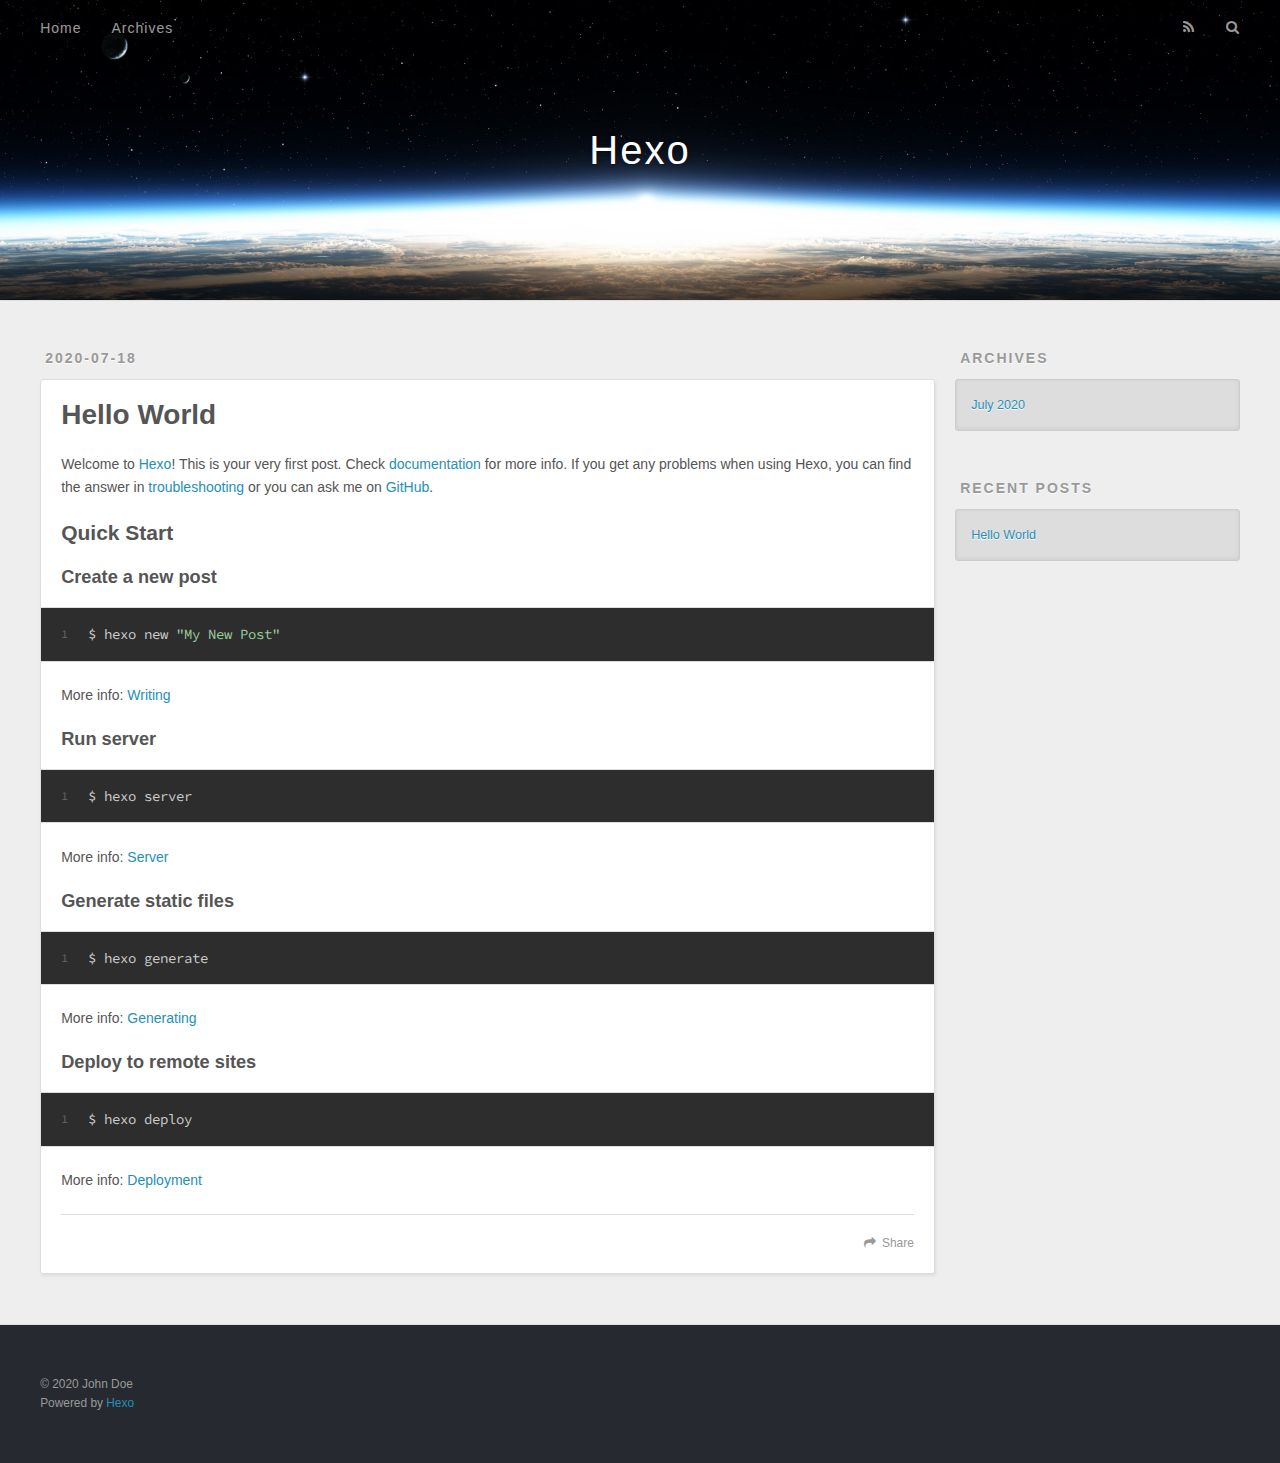
==== index.html @ 1b4e6d9f "Site updated: 2020-07-18 17:18:29" ====
<!DOCTYPE html>
<html>
<head>
  <meta charset="utf-8">
  

  
  <title>Hexo</title>
  <meta name="viewport" content="width=device-width, initial-scale=1, maximum-scale=1">
  <meta property="og:type" content="website">
<meta property="og:title" content="Hexo">
<meta property="og:url" content="http://yoursite.com/index.html">
<meta property="og:site_name" content="Hexo">
<meta property="og:locale" content="en_US">
<meta property="article:author" content="John Doe">
<meta name="twitter:card" content="summary">
  
    <link rel="alternate" href="/atom.xml" title="Hexo" type="application/atom+xml">
  
  
    <link rel="icon" href="/favicon.png">
  
  
    <link href="//fonts.googleapis.com/css?family=Source+Code+Pro" rel="stylesheet" type="text/css">
  
  
<link rel="stylesheet" href="/css/style.css">

<meta name="generator" content="Hexo 4.2.1"></head>

<body>
  <div id="container">
    <div id="wrap">
      <header id="header">
  <div id="banner"></div>
  <div id="header-outer" class="outer">
    <div id="header-title" class="inner">
      <h1 id="logo-wrap">
        <a href="/" id="logo">Hexo</a>
      </h1>
      
    </div>
    <div id="header-inner" class="inner">
      <nav id="main-nav">
        <a id="main-nav-toggle" class="nav-icon"></a>
        
          <a class="main-nav-link" href="/">Home</a>
        
          <a class="main-nav-link" href="/archives">Archives</a>
        
      </nav>
      <nav id="sub-nav">
        
          <a id="nav-rss-link" class="nav-icon" href="/atom.xml" title="RSS Feed"></a>
        
        <a id="nav-search-btn" class="nav-icon" title="Search"></a>
      </nav>
      <div id="search-form-wrap">
        <form action="//google.com/search" method="get" accept-charset="UTF-8" class="search-form"><input type="search" name="q" class="search-form-input" placeholder="Search"><button type="submit" class="search-form-submit">&#xF002;</button><input type="hidden" name="sitesearch" value="http://yoursite.com"></form>
      </div>
    </div>
  </div>
</header>
      <div class="outer">
        <section id="main">
  
    <article id="post-hello-world" class="article article-type-post" itemscope itemprop="blogPost">
  <div class="article-meta">
    <a href="/2020/07/18/hello-world/" class="article-date">
  <time datetime="2020-07-18T09:06:33.369Z" itemprop="datePublished">2020-07-18</time>
</a>
    
  </div>
  <div class="article-inner">
    
    
      <header class="article-header">
        
  
    <h1 itemprop="name">
      <a class="article-title" href="/2020/07/18/hello-world/">Hello World</a>
    </h1>
  

      </header>
    
    <div class="article-entry" itemprop="articleBody">
      
        <p>Welcome to <a href="https://hexo.io/" target="_blank" rel="noopener">Hexo</a>! This is your very first post. Check <a href="https://hexo.io/docs/" target="_blank" rel="noopener">documentation</a> for more info. If you get any problems when using Hexo, you can find the answer in <a href="https://hexo.io/docs/troubleshooting.html" target="_blank" rel="noopener">troubleshooting</a> or you can ask me on <a href="https://github.com/hexojs/hexo/issues" target="_blank" rel="noopener">GitHub</a>.</p>
<h2 id="Quick-Start"><a href="#Quick-Start" class="headerlink" title="Quick Start"></a>Quick Start</h2><h3 id="Create-a-new-post"><a href="#Create-a-new-post" class="headerlink" title="Create a new post"></a>Create a new post</h3><figure class="highlight bash"><table><tr><td class="gutter"><pre><span class="line">1</span><br></pre></td><td class="code"><pre><span class="line">$ hexo new <span class="string">"My New Post"</span></span><br></pre></td></tr></table></figure>

<p>More info: <a href="https://hexo.io/docs/writing.html" target="_blank" rel="noopener">Writing</a></p>
<h3 id="Run-server"><a href="#Run-server" class="headerlink" title="Run server"></a>Run server</h3><figure class="highlight bash"><table><tr><td class="gutter"><pre><span class="line">1</span><br></pre></td><td class="code"><pre><span class="line">$ hexo server</span><br></pre></td></tr></table></figure>

<p>More info: <a href="https://hexo.io/docs/server.html" target="_blank" rel="noopener">Server</a></p>
<h3 id="Generate-static-files"><a href="#Generate-static-files" class="headerlink" title="Generate static files"></a>Generate static files</h3><figure class="highlight bash"><table><tr><td class="gutter"><pre><span class="line">1</span><br></pre></td><td class="code"><pre><span class="line">$ hexo generate</span><br></pre></td></tr></table></figure>

<p>More info: <a href="https://hexo.io/docs/generating.html" target="_blank" rel="noopener">Generating</a></p>
<h3 id="Deploy-to-remote-sites"><a href="#Deploy-to-remote-sites" class="headerlink" title="Deploy to remote sites"></a>Deploy to remote sites</h3><figure class="highlight bash"><table><tr><td class="gutter"><pre><span class="line">1</span><br></pre></td><td class="code"><pre><span class="line">$ hexo deploy</span><br></pre></td></tr></table></figure>

<p>More info: <a href="https://hexo.io/docs/one-command-deployment.html" target="_blank" rel="noopener">Deployment</a></p>

      
    </div>
    <footer class="article-footer">
      <a data-url="http://yoursite.com/2020/07/18/hello-world/" data-id="ckcrfv5bq0000vswvbxsvftxz" class="article-share-link">Share</a>
      
      
    </footer>
  </div>
  
</article>


  


</section>
        
          <aside id="sidebar">
  
    

  
    

  
    
  
    
  <div class="widget-wrap">
    <h3 class="widget-title">Archives</h3>
    <div class="widget">
      <ul class="archive-list"><li class="archive-list-item"><a class="archive-list-link" href="/archives/2020/07/">July 2020</a></li></ul>
    </div>
  </div>


  
    
  <div class="widget-wrap">
    <h3 class="widget-title">Recent Posts</h3>
    <div class="widget">
      <ul>
        
          <li>
            <a href="/2020/07/18/hello-world/">Hello World</a>
          </li>
        
      </ul>
    </div>
  </div>

  
</aside>
        
      </div>
      <footer id="footer">
  
  <div class="outer">
    <div id="footer-info" class="inner">
      &copy; 2020 John Doe<br>
      Powered by <a href="http://hexo.io/" target="_blank">Hexo</a>
    </div>
  </div>
</footer>
    </div>
    <nav id="mobile-nav">
  
    <a href="/" class="mobile-nav-link">Home</a>
  
    <a href="/archives" class="mobile-nav-link">Archives</a>
  
</nav>
    

<script src="//ajax.googleapis.com/ajax/libs/jquery/2.0.3/jquery.min.js"></script>


  
<link rel="stylesheet" href="/fancybox/jquery.fancybox.css">

  
<script src="/fancybox/jquery.fancybox.pack.js"></script>




<script src="/js/script.js"></script>




  </div>
</body>
</html>
---- css/style.css ----
body {
  width: 100%;
}
body:before,
body:after {
  content: "";
  display: table;
}
body:after {
  clear: both;
}
html,
body,
div,
span,
applet,
object,
iframe,
h1,
h2,
h3,
h4,
h5,
h6,
p,
blockquote,
pre,
a,
abbr,
acronym,
address,
big,
cite,
code,
del,
dfn,
em,
img,
ins,
kbd,
q,
s,
samp,
small,
strike,
strong,
sub,
sup,
tt,
var,
dl,
dt,
dd,
ol,
ul,
li,
fieldset,
form,
label,
legend,
table,
caption,
tbody,
tfoot,
thead,
tr,
th,
td {
  margin: 0;
  padding: 0;
  border: 0;
  outline: 0;
  font-weight: inherit;
  font-style: inherit;
  font-family: inherit;
  font-size: 100%;
  vertical-align: baseline;
}
body {
  line-height: 1;
  color: #000;
  background: #fff;
}
ol,
ul {
  list-style: none;
}
table {
  border-collapse: separate;
  border-spacing: 0;
  vertical-align: middle;
}
caption,
th,
td {
  text-align: left;
  font-weight: normal;
  vertical-align: middle;
}
a img {
  border: none;
}
input,
button {
  margin: 0;
  padding: 0;
}
input::-moz-focus-inner,
button::-moz-focus-inner {
  border: 0;
  padding: 0;
}
@font-face {
  font-family: FontAwesome;
  font-style: normal;
  font-weight: normal;
  src: url("fonts/fontawesome-webfont.eot?v=#4.0.3");
  src: url("fonts/fontawesome-webfont.eot?#iefix&v=#4.0.3") format("embedded-opentype"), url("fonts/fontawesome-webfont.woff?v=#4.0.3") format("woff"), url("fonts/fontawesome-webfont.ttf?v=#4.0.3") format("truetype"), url("fonts/fontawesome-webfont.svg#fontawesomeregular?v=#4.0.3") format("svg");
}
html,
body,
#container {
  height: 100%;
}
body {
  background: #eee;
  font: 14px -apple-system, BlinkMacSystemFont, "Segoe UI", "Roboto", "Oxygen", "Ubuntu", "Cantarell", "Fira Sans", "Droid Sans", "Helvetica Neue", sans-serif;
  -webkit-text-size-adjust: 100%;
}
.outer {
  max-width: 1220px;
  margin: 0 auto;
  padding: 0 20px;
}
.outer:before,
.outer:after {
  content: "";
  display: table;
}
.outer:after {
  clear: both;
}
.inner {
  display: inline;
  float: left;
  width: 98.33333333333333%;
  margin: 0 0.833333333333333%;
}
.left,
.alignleft {
  float: left;
}
.right,
.alignright {
  float: right;
}
.clear {
  clear: both;
}
#container {
  position: relative;
}
.mobile-nav-on {
  overflow: hidden;
}
#wrap {
  height: 100%;
  width: 100%;
  position: absolute;
  top: 0;
  left: 0;
  -webkit-transition: 0.2s ease-out;
  -moz-transition: 0.2s ease-out;
  -ms-transition: 0.2s ease-out;
  transition: 0.2s ease-out;
  z-index: 1;
  background: #eee;
}
.mobile-nav-on #wrap {
  left: 280px;
}
@media screen and (min-width: 768px) {
  #main {
    display: inline;
    float: left;
    width: 73.33333333333333%;
    margin: 0 0.833333333333333%;
  }
}
.article-date,
.article-category-link,
.archive-year,
.widget-title {
  text-decoration: none;
  text-transform: uppercase;
  letter-spacing: 2px;
  color: #999;
  margin-bottom: 1em;
  margin-left: 5px;
  line-height: 1em;
  text-shadow: 0 1px #fff;
  font-weight: bold;
}
.article-inner,
.archive-article-inner {
  background: #fff;
  -webkit-box-shadow: 1px 2px 3px #ddd;
  box-shadow: 1px 2px 3px #ddd;
  border: 1px solid #ddd;
  border-radius: 3px;
}
.article-entry h1,
.widget h1 {
  font-size: 2em;
}
.article-entry h2,
.widget h2 {
  font-size: 1.5em;
}
.article-entry h3,
.widget h3 {
  font-size: 1.3em;
}
.article-entry h4,
.widget h4 {
  font-size: 1.2em;
}
.article-entry h5,
.widget h5 {
  font-size: 1em;
}
.article-entry h6,
.widget h6 {
  font-size: 1em;
  color: #999;
}
.article-entry hr,
.widget hr {
  border: 1px dashed #ddd;
}
.article-entry strong,
.widget strong {
  font-weight: bold;
}
.article-entry em,
.widget em,
.article-entry cite,
.widget cite {
  font-style: italic;
}
.article-entry sup,
.widget sup,
.article-entry sub,
.widget sub {
  font-size: 0.75em;
  line-height: 0;
  position: relative;
  vertical-align: baseline;
}
.article-entry sup,
.widget sup {
  top: -0.5em;
}
.article-entry sub,
.widget sub {
  bottom: -0.2em;
}
.article-entry small,
.widget small {
  font-size: 0.85em;
}
.article-entry acronym,
.widget acronym,
.article-entry abbr,
.widget abbr {
  border-bottom: 1px dotted;
}
.article-entry ul,
.widget ul,
.article-entry ol,
.widget ol,
.article-entry dl,
.widget dl {
  margin: 0 20px;
  line-height: 1.6em;
}
.article-entry ul ul,
.widget ul ul,
.article-entry ol ul,
.widget ol ul,
.article-entry ul ol,
.widget ul ol,
.article-entry ol ol,
.widget ol ol {
  margin-top: 0;
  margin-bottom: 0;
}
.article-entry ul,
.widget ul {
  list-style: disc;
}
.article-entry ol,
.widget ol {
  list-style: decimal;
}
.article-entry dt,
.widget dt {
  font-weight: bold;
}
#header {
  height: 300px;
  position: relative;
  border-bottom: 1px solid #ddd;
}
#header:before,
#header:after {
  content: "";
  position: absolute;
  left: 0;
  right: 0;
  height: 40px;
}
#header:before {
  top: 0;
  background: -webkit-linear-gradient(rgba(0,0,0,0.2), transparent);
  background: -moz-linear-gradient(rgba(0,0,0,0.2), transparent);
  background: -ms-linear-gradient(rgba(0,0,0,0.2), transparent);
  background: linear-gradient(rgba(0,0,0,0.2), transparent);
}
#header:after {
  bottom: 0;
  background: -webkit-linear-gradient(transparent, rgba(0,0,0,0.2));
  background: -moz-linear-gradient(transparent, rgba(0,0,0,0.2));
  background: -ms-linear-gradient(transparent, rgba(0,0,0,0.2));
  background: linear-gradient(transparent, rgba(0,0,0,0.2));
}
#header-outer {
  height: 100%;
  position: relative;
}
#header-inner {
  position: relative;
  overflow: hidden;
}
#banner {
  position: absolute;
  top: 0;
  left: 0;
  width: 100%;
  height: 100%;
  background: url("images/banner.jpg") center #000;
  -webkit-background-size: cover;
  -moz-background-size: cover;
  background-size: cover;
  z-index: -1;
}
#header-title {
  text-align: center;
  height: 40px;
  position: absolute;
  top: 50%;
  left: 0;
  margin-top: -20px;
}
#logo,
#subtitle {
  text-decoration: none;
  color: #fff;
  font-weight: 300;
  text-shadow: 0 1px 4px rgba(0,0,0,0.3);
}
#logo {
  font-size: 40px;
  line-height: 40px;
  letter-spacing: 2px;
}
#subtitle {
  font-size: 16px;
  line-height: 16px;
  letter-spacing: 1px;
}
#subtitle-wrap {
  margin-top: 16px;
}
#main-nav {
  float: left;
  margin-left: -15px;
}
.nav-icon,
.main-nav-link {
  float: left;
  color: #fff;
  opacity: 0.6;
  text-decoration: none;
  text-shadow: 0 1px rgba(0,0,0,0.2);
  -webkit-transition: opacity 0.2s;
  -moz-transition: opacity 0.2s;
  -ms-transition: opacity 0.2s;
  transition: opacity 0.2s;
  display: block;
  padding: 20px 15px;
}
.nav-icon:hover,
.main-nav-link:hover {
  opacity: 1;
}
.nav-icon {
  font-family: FontAwesome;
  text-align: center;
  font-size: 14px;
  width: 14px;
  height: 14px;
  padding: 20px 15px;
  position: relative;
  cursor: pointer;
}
.main-nav-link {
  font-weight: 300;
  letter-spacing: 1px;
}
@media screen and (max-width: 479px) {
  .main-nav-link {
    display: none;
  }
}
#main-nav-toggle {
  display: none;
}
#main-nav-toggle:before {
  content: "\f0c9";
}
@media screen and (max-width: 479px) {
  #main-nav-toggle {
    display: block;
  }
}
#sub-nav {
  float: right;
  margin-right: -15px;
}
#nav-rss-link:before {
  content: "\f09e";
}
#nav-search-btn:before {
  content: "\f002";
}
#search-form-wrap {
  position: absolute;
  top: 15px;
  width: 150px;
  height: 30px;
  right: -150px;
  opacity: 0;
  -webkit-transition: 0.2s ease-out;
  -moz-transition: 0.2s ease-out;
  -ms-transition: 0.2s ease-out;
  transition: 0.2s ease-out;
}
#search-form-wrap.on {
  opacity: 1;
  right: 0;
}
@media screen and (max-width: 479px) {
  #search-form-wrap {
    width: 100%;
    right: -100%;
  }
}
.search-form {
  position: absolute;
  top: 0;
  left: 0;
  right: 0;
  background: #fff;
  padding: 5px 15px;
  border-radius: 15px;
  -webkit-box-shadow: 0 0 10px rgba(0,0,0,0.3);
  box-shadow: 0 0 10px rgba(0,0,0,0.3);
}
.search-form-input {
  border: none;
  background: none;
  color: #555;
  width: 100%;
  font: 13px -apple-system, BlinkMacSystemFont, "Segoe UI", "Roboto", "Oxygen", "Ubuntu", "Cantarell", "Fira Sans", "Droid Sans", "Helvetica Neue", sans-serif;
  outline: none;
}
.search-form-input::-webkit-search-results-decoration,
.search-form-input::-webkit-search-cancel-button {
  -webkit-appearance: none;
}
.search-form-submit {
  position: absolute;
  top: 50%;
  right: 10px;
  margin-top: -7px;
  font: 13px FontAwesome;
  border: none;
  background: none;
  color: #bbb;
  cursor: pointer;
}
.search-form-submit:hover,
.search-form-submit:focus {
  color: #777;
}
.article {
  margin: 50px 0;
}
.article-inner {
  overflow: hidden;
}
.article-meta:before,
.article-meta:after {
  content: "";
  display: table;
}
.article-meta:after {
  clear: both;
}
.article-date {
  float: left;
}
.article-category {
  float: left;
  line-height: 1em;
  color: #ccc;
  text-shadow: 0 1px #fff;
  margin-left: 8px;
}
.article-category:before {
  content: "\2022";
}
.article-category-link {
  margin: 0 12px 1em;
}
.article-header {
  padding: 20px 20px 0;
}
.article-title {
  text-decoration: none;
  font-size: 2em;
  font-weight: bold;
  color: #555;
  line-height: 1.1em;
  -webkit-transition: color 0.2s;
  -moz-transition: color 0.2s;
  -ms-transition: color 0.2s;
  transition: color 0.2s;
}
a.article-title:hover {
  color: #258fb8;
}
.article-entry {
  color: #555;
  padding: 0 20px;
}
.article-entry:before,
.article-entry:after {
  content: "";
  display: table;
}
.article-entry:after {
  clear: both;
}
.article-entry p,
.article-entry table {
  line-height: 1.6em;
  margin: 1.6em 0;
}
.article-entry h1,
.article-entry h2,
.article-entry h3,
.article-entry h4,
.article-entry h5,
.article-entry h6 {
  font-weight: bold;
}
.article-entry h1,
.article-entry h2,
.article-entry h3,
.article-entry h4,
.article-entry h5,
.article-entry h6 {
  line-height: 1.1em;
  margin: 1.1em 0;
}
.article-entry a {
  color: #258fb8;
  text-decoration: none;
}
.article-entry a:hover {
  text-decoration: underline;
}
.article-entry ul,
.article-entry ol,
.article-entry dl {
  margin-top: 1.6em;
  margin-bottom: 1.6em;
}
.article-entry img,
.article-entry video {
  max-width: 100%;
  height: auto;
  display: block;
  margin: auto;
}
.article-entry iframe {
  border: none;
}
.article-entry table {
  width: 100%;
  border-collapse: collapse;
  border-spacing: 0;
}
.article-entry th {
  font-weight: bold;
  border-bottom: 3px solid #ddd;
  padding-bottom: 0.5em;
}
.article-entry td {
  border-bottom: 1px solid #ddd;
  padding: 10px 0;
}
.article-entry blockquote {
  font-family: Georgia, "Times New Roman", serif;
  font-size: 1.4em;
  margin: 1.6em 20px;
  text-align: center;
}
.article-entry blockquote footer {
  font-size: 14px;
  margin: 1.6em 0;
  font-family: -apple-system, BlinkMacSystemFont, "Segoe UI", "Roboto", "Oxygen", "Ubuntu", "Cantarell", "Fira Sans", "Droid Sans", "Helvetica Neue", sans-serif;
}
.article-entry blockquote footer cite:before {
  content: "—";
  padding: 0 0.5em;
}
.article-entry .pullquote {
  text-align: left;
  width: 45%;
  margin: 0;
}
.article-entry .pullquote.left {
  margin-left: 0.5em;
  margin-right: 1em;
}
.article-entry .pullquote.right {
  margin-right: 0.5em;
  margin-left: 1em;
}
.article-entry .caption {
  color: #999;
  display: block;
  font-size: 0.9em;
  margin-top: 0.5em;
  position: relative;
  text-align: center;
}
.article-entry .video-container {
  position: relative;
  padding-top: 56.25%;
  height: 0;
  overflow: hidden;
}
.article-entry .video-container iframe,
.article-entry .video-container object,
.article-entry .video-container embed {
  position: absolute;
  top: 0;
  left: 0;
  width: 100%;
  height: 100%;
  margin-top: 0;
}
.article-more-link a {
  display: inline-block;
  line-height: 1em;
  padding: 6px 15px;
  border-radius: 15px;
  background: #eee;
  color: #999;
  text-shadow: 0 1px #fff;
  text-decoration: none;
}
.article-more-link a:hover {
  background: #258fb8;
  color: #fff;
  text-decoration: none;
  text-shadow: 0 1px #1e7293;
}
.article-footer {
  font-size: 0.85em;
  line-height: 1.6em;
  border-top: 1px solid #ddd;
  padding-top: 1.6em;
  margin: 0 20px 20px;
}
.article-footer:before,
.article-footer:after {
  content: "";
  display: table;
}
.article-footer:after {
  clear: both;
}
.article-footer a {
  color: #999;
  text-decoration: none;
}
.article-footer a:hover {
  color: #555;
}
.article-tag-list-item {
  float: left;
  margin-right: 10px;
}
.article-tag-list-link:before {
  content: "#";
}
.article-comment-link {
  float: right;
}
.article-comment-link:before {
  content: "\f075";
  font-family: FontAwesome;
  padding-right: 8px;
}
.article-share-link {
  cursor: pointer;
  float: right;
  margin-left: 20px;
}
.article-share-link:before {
  content: "\f064";
  font-family: FontAwesome;
  padding-right: 6px;
}
#article-nav {
  position: relative;
}
#article-nav:before,
#article-nav:after {
  content: "";
  display: table;
}
#article-nav:after {
  clear: both;
}
@media screen and (min-width: 768px) {
  #article-nav {
    margin: 50px 0;
  }
  #article-nav:before {
    width: 8px;
    height: 8px;
    position: absolute;
    top: 50%;
    left: 50%;
    margin-top: -4px;
    margin-left: -4px;
    content: "";
    border-radius: 50%;
    background: #ddd;
    -webkit-box-shadow: 0 1px 2px #fff;
    box-shadow: 0 1px 2px #fff;
  }
}
.article-nav-link-wrap {
  text-decoration: none;
  text-shadow: 0 1px #fff;
  color: #999;
  -webkit-box-sizing: border-box;
  -moz-box-sizing: border-box;
  box-sizing: border-box;
  margin-top: 50px;
  text-align: center;
  display: block;
}
.article-nav-link-wrap:hover {
  color: #555;
}
@media screen and (min-width: 768px) {
  .article-nav-link-wrap {
    width: 50%;
    margin-top: 0;
  }
}
@media screen and (min-width: 768px) {
  #article-nav-newer {
    float: left;
    text-align: right;
    padding-right: 20px;
  }
}
@media screen and (min-width: 768px) {
  #article-nav-older {
    float: right;
    text-align: left;
    padding-left: 20px;
  }
}
.article-nav-caption {
  text-transform: uppercase;
  letter-spacing: 2px;
  color: #ddd;
  line-height: 1em;
  font-weight: bold;
}
#article-nav-newer .article-nav-caption {
  margin-right: -2px;
}
.article-nav-title {
  font-size: 0.85em;
  line-height: 1.6em;
  margin-top: 0.5em;
}
.article-share-box {
  position: absolute;
  display: none;
  background: #fff;
  -webkit-box-shadow: 1px 2px 10px rgba(0,0,0,0.2);
  box-shadow: 1px 2px 10px rgba(0,0,0,0.2);
  border-radius: 3px;
  margin-left: -145px;
  overflow: hidden;
  z-index: 1;
}
.article-share-box.on {
  display: block;
}
.article-share-input {
  width: 100%;
  background: none;
  -webkit-box-sizing: border-box;
  -moz-box-sizing: border-box;
  box-sizing: border-box;
  font: 14px -apple-system, BlinkMacSystemFont, "Segoe UI", "Roboto", "Oxygen", "Ubuntu", "Cantarell", "Fira Sans", "Droid Sans", "Helvetica Neue", sans-serif;
  padding: 0 15px;
  color: #555;
  outline: none;
  border: 1px solid #ddd;
  border-radius: 3px 3px 0 0;
  height: 36px;
  line-height: 36px;
}
.article-share-links {
  background: #eee;
}
.article-share-links:before,
.article-share-links:after {
  content: "";
  display: table;
}
.article-share-links:after {
  clear: both;
}
.article-share-twitter,
.article-share-facebook,
.article-share-pinterest,
.article-share-google {
  width: 50px;
  height: 36px;
  display: block;
  float: left;
  position: relative;
  color: #999;
  text-shadow: 0 1px #fff;
}
.article-share-twitter:before,
.article-share-facebook:before,
.article-share-pinterest:before,
.article-share-google:before {
  font-size: 20px;
  font-family: FontAwesome;
  width: 20px;
  height: 20px;
  position: absolute;
  top: 50%;
  left: 50%;
  margin-top: -10px;
  margin-left: -10px;
  text-align: center;
}
.article-share-twitter:hover,
.article-share-facebook:hover,
.article-share-pinterest:hover,
.article-share-google:hover {
  color: #fff;
}
.article-share-twitter:before {
  content: "\f099";
}
.article-share-twitter:hover {
  background: #00aced;
  text-shadow: 0 1px #008abe;
}
.article-share-facebook:before {
  content: "\f09a";
}
.article-share-facebook:hover {
  background: #3b5998;
  text-shadow: 0 1px #2f477a;
}
.article-share-pinterest:before {
  content: "\f0d2";
}
.article-share-pinterest:hover {
  background: #cb2027;
  text-shadow: 0 1px #a21a1f;
}
.article-share-google:before {
  content: "\f0d5";
}
.article-share-google:hover {
  background: #dd4b39;
  text-shadow: 0 1px #be3221;
}
.article-gallery {
  background: #000;
  position: relative;
}
.article-gallery-photos {
  position: relative;
  overflow: hidden;
}
.article-gallery-img {
  display: none;
  max-width: 100%;
}
.article-gallery-img:first-child {
  display: block;
}
.article-gallery-img.loaded {
  position: absolute;
  display: block;
}
.article-gallery-img img {
  display: block;
  max-width: 100%;
  margin: 0 auto;
}
#comments {
  background: #fff;
  -webkit-box-shadow: 1px 2px 3px #ddd;
  box-shadow: 1px 2px 3px #ddd;
  padding: 20px;
  border: 1px solid #ddd;
  border-radius: 3px;
  margin: 50px 0;
}
#comments a {
  color: #258fb8;
}
.archives-wrap {
  margin: 50px 0;
}
.archives:before,
.archives:after {
  content: "";
  display: table;
}
.archives:after {
  clear: both;
}
.archive-year-wrap {
  margin-bottom: 1em;
}
.archives {
  -webkit-column-gap: 10px;
  -moz-column-gap: 10px;
  column-gap: 10px;
}
@media screen and (min-width: 480px) and (max-width: 767px) {
  .archives {
    -webkit-column-count: 2;
    -moz-column-count: 2;
    column-count: 2;
  }
}
@media screen and (min-width: 768px) {
  .archives {
    -webkit-column-count: 3;
    -moz-column-count: 3;
    column-count: 3;
  }
}
.archive-article {
  -webkit-column-break-inside: avoid;
  page-break-inside: avoid;
  overflow: hidden;
  break-inside: avoid-column;
}
.archive-article-inner {
  padding: 10px;
  margin-bottom: 15px;
}
.archive-article-title {
  text-decoration: none;
  font-weight: bold;
  color: #555;
  -webkit-transition: color 0.2s;
  -moz-transition: color 0.2s;
  -ms-transition: color 0.2s;
  transition: color 0.2s;
  line-height: 1.6em;
}
.archive-article-title:hover {
  color: #258fb8;
}
.archive-article-footer {
  margin-top: 1em;
}
.archive-article-date {
  color: #999;
  text-decoration: none;
  font-size: 0.85em;
  line-height: 1em;
  margin-bottom: 0.5em;
  display: block;
}
#page-nav {
  margin: 50px auto;
  background: #fff;
  -webkit-box-shadow: 1px 2px 3px #ddd;
  box-shadow: 1px 2px 3px #ddd;
  border: 1px solid #ddd;
  border-radius: 3px;
  text-align: center;
  color: #999;
  overflow: hidden;
}
#page-nav:before,
#page-nav:after {
  content: "";
  display: table;
}
#page-nav:after {
  clear: both;
}
#page-nav a,
#page-nav span {
  padding: 10px 20px;
  line-height: 1;
  height: 2ex;
}
#page-nav a {
  color: #999;
  text-decoration: none;
}
#page-nav a:hover {
  background: #999;
  color: #fff;
}
#page-nav .prev {
  float: left;
}
#page-nav .next {
  float: right;
}
#page-nav .page-number {
  display: inline-block;
}
@media screen and (max-width: 479px) {
  #page-nav .page-number {
    display: none;
  }
}
#page-nav .current {
  color: #555;
  font-weight: bold;
}
#page-nav .space {
  color: #ddd;
}
#footer {
  background: #262a30;
  padding: 50px 0;
  border-top: 1px solid #ddd;
  color: #999;
}
#footer a {
  color: #258fb8;
  text-decoration: none;
}
#footer a:hover {
  text-decoration: underline;
}
#footer-info {
  line-height: 1.6em;
  font-size: 0.85em;
}
.article-entry pre,
.article-entry .highlight {
  background: #2d2d2d;
  margin: 0 -20px;
  padding: 15px 20px;
  border-style: solid;
  border-color: #ddd;
  border-width: 1px 0;
  overflow: auto;
  color: #ccc;
  line-height: 22.400000000000002px;
}
.article-entry .highlight .gutter pre,
.article-entry .gist .gist-file .gist-data .line-numbers {
  color: #666;
  font-size: 0.85em;
}
.article-entry pre,
.article-entry code {
  font-family: "Source Code Pro", Consolas, Monaco, Menlo, Consolas, monospace;
}
.article-entry code {
  background: #eee;
  text-shadow: 0 1px #fff;
  padding: 0 0.3em;
}
.article-entry pre code {
  background: none;
  text-shadow: none;
  padding: 0;
}
.article-entry .highlight pre {
  border: none;
  margin: 0;
  padding: 0;
}
.article-entry .highlight table {
  margin: 0;
  width: auto;
}
.article-entry .highlight td {
  border: none;
  padding: 0;
}
.article-entry .highlight figcaption {
  font-size: 0.85em;
  color: #999;
  line-height: 1em;
  margin-bottom: 1em;
}
.article-entry .highlight figcaption:before,
.article-entry .highlight figcaption:after {
  content: "";
  display: table;
}
.article-entry .highlight figcaption:after {
  clear: both;
}
.article-entry .highlight figcaption a {
  float: right;
}
.article-entry .highlight .gutter pre {
  text-align: right;
  padding-right: 20px;
}
.article-entry .highlight .line {
  height: 22.400000000000002px;
}
.article-entry .highlight .line.marked {
  background: #515151;
}
.article-entry .gist {
  margin: 0 -20px;
  border-style: solid;
  border-color: #ddd;
  border-width: 1px 0;
  background: #2d2d2d;
  padding: 15px 20px 15px 0;
}
.article-entry .gist .gist-file {
  border: none;
  font-family: "Source Code Pro", Consolas, Monaco, Menlo, Consolas, monospace;
  margin: 0;
}
.article-entry .gist .gist-file .gist-data {
  background: none;
  border: none;
}
.article-entry .gist .gist-file .gist-data .line-numbers {
  background: none;
  border: none;
  padding: 0 20px 0 0;
}
.article-entry .gist .gist-file .gist-data .line-data {
  padding: 0 !important;
}
.article-entry .gist .gist-file .highlight {
  margin: 0;
  padding: 0;
  border: none;
}
.article-entry .gist .gist-file .gist-meta {
  background: #2d2d2d;
  color: #999;
  font: 0.85em -apple-system, BlinkMacSystemFont, "Segoe UI", "Roboto", "Oxygen", "Ubuntu", "Cantarell", "Fira Sans", "Droid Sans", "Helvetica Neue", sans-serif;
  text-shadow: 0 0;
  padding: 0;
  margin-top: 1em;
  margin-left: 20px;
}
.article-entry .gist .gist-file .gist-meta a {
  color: #258fb8;
  font-weight: normal;
}
.article-entry .gist .gist-file .gist-meta a:hover {
  text-decoration: underline;
}
pre .comment,
pre .title {
  color: #999;
}
pre .variable,
pre .attribute,
pre .tag,
pre .regexp,
pre .ruby .constant,
pre .xml .tag .title,
pre .xml .pi,
pre .xml .doctype,
pre .html .doctype,
pre .css .id,
pre .css .class,
pre .css .pseudo {
  color: #f2777a;
}
pre .number,
pre .preprocessor,
pre .built_in,
pre .literal,
pre .params,
pre .constant {
  color: #f99157;
}
pre .class,
pre .ruby .class .title,
pre .css .rules .attribute {
  color: #9c9;
}
pre .string,
pre .value,
pre .inheritance,
pre .header,
pre .ruby .symbol,
pre .xml .cdata {
  color: #9c9;
}
pre .css .hexcolor {
  color: #6cc;
}
pre .function,
pre .python .decorator,
pre .python .title,
pre .ruby .function .title,
pre .ruby .title .keyword,
pre .perl .sub,
pre .javascript .title,
pre .coffeescript .title {
  color: #69c;
}
pre .keyword,
pre .javascript .function {
  color: #c9c;
}
@media screen and (max-width: 479px) {
  #mobile-nav {
    position: absolute;
    top: 0;
    left: 0;
    width: 280px;
    height: 100%;
    background: #191919;
    border-right: 1px solid #fff;
  }
}
@media screen and (max-width: 479px) {
  .mobile-nav-link {
    display: block;
    color: #999;
    text-decoration: none;
    padding: 15px 20px;
    font-weight: bold;
  }
  .mobile-nav-link:hover {
    color: #fff;
  }
}
@media screen and (min-width: 768px) {
  #sidebar {
    display: inline;
    float: left;
    width: 23.333333333333332%;
    margin: 0 0.833333333333333%;
  }
}
.widget-wrap {
  margin: 50px 0;
}
.widget {
  color: #777;
  text-shadow: 0 1px #fff;
  background: #ddd;
  -webkit-box-shadow: 0 -1px 4px #ccc inset;
  box-shadow: 0 -1px 4px #ccc inset;
  border: 1px solid #ccc;
  padding: 15px;
  border-radius: 3px;
}
.widget a {
  color: #258fb8;
  text-decoration: none;
}
.widget a:hover {
  text-decoration: underline;
}
.widget ul ul,
.widget ol ul,
.widget dl ul,
.widget ul ol,
.widget ol ol,
.widget dl ol,
.widget ul dl,
.widget ol dl,
.widget dl dl {
  margin-left: 15px;
  list-style: disc;
}
.widget {
  line-height: 1.6em;
  word-wrap: break-word;
  font-size: 0.9em;
}
.widget ul,
.widget ol {
  list-style: none;
  margin: 0;
}
.widget ul ul,
.widget ol ul,
.widget ul ol,
.widget ol ol {
  margin: 0 20px;
}
.widget ul ul,
.widget ol ul {
  list-style: disc;
}
.widget ul ol,
.widget ol ol {
  list-style: decimal;
}
.category-list-count,
.tag-list-count,
.archive-list-count {
  padding-left: 5px;
  color: #999;
  font-size: 0.85em;
}
.category-list-count:before,
.tag-list-count:before,
.archive-list-count:before {
  content: "(";
}
.category-list-count:after,
.tag-list-count:after,
.archive-list-count:after {
  content: ")";
}
.tagcloud a {
  margin-right: 5px;
  display: inline-block;
}
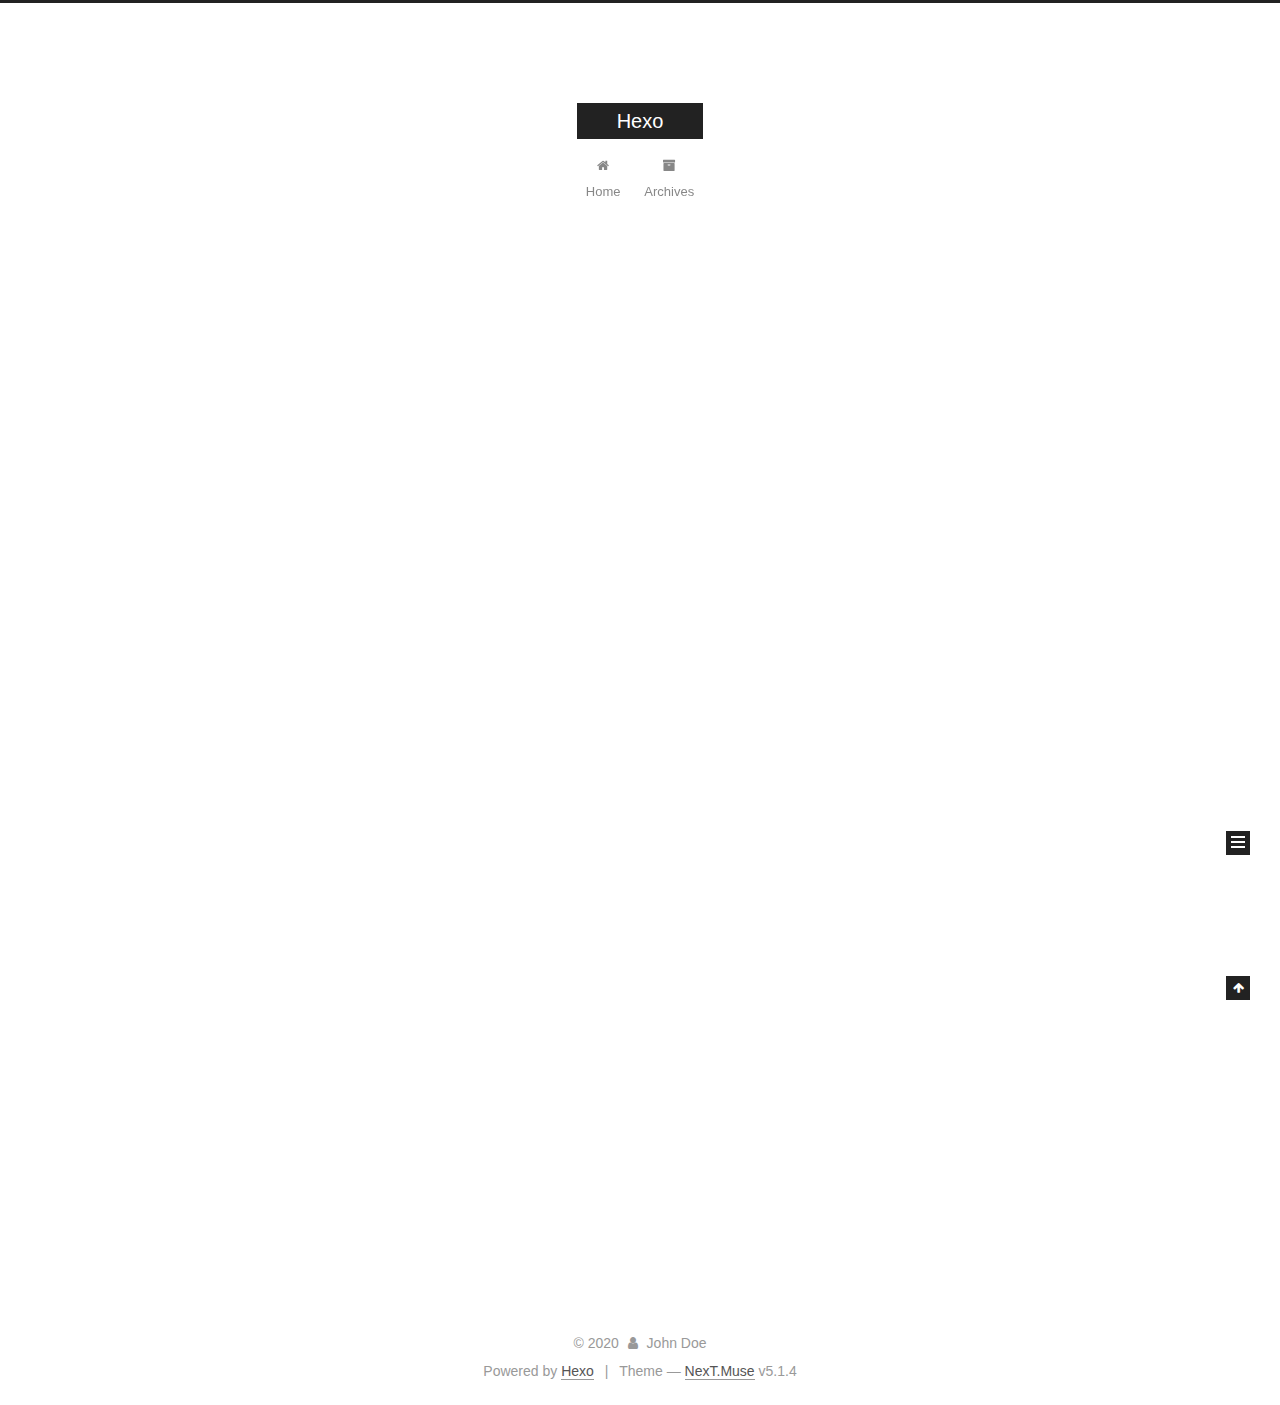
==== commit 93c2dcf9: "Site updated: 2020-07-18 17:32:18" ====
--- a/index.html
+++ b/index.html
@@ -1,196 +1,620 @@
 <!DOCTYPE html>
-<html>
+
+
+
+  
+
+
+<html class="theme-next muse use-motion" lang="en">
 <head>
-  <meta charset="utf-8">
-  
-
-  
-  <title>Hexo</title>
-  <meta name="viewport" content="width=device-width, initial-scale=1, maximum-scale=1">
-  <meta property="og:type" content="website">
+  <meta charset="UTF-8"/>
+<meta http-equiv="X-UA-Compatible" content="IE=edge" />
+<meta name="viewport" content="width=device-width, initial-scale=1, maximum-scale=1"/>
+<meta name="theme-color" content="#222">
+
+
+
+
+
+
+
+
+
+<meta http-equiv="Cache-Control" content="no-transform" />
+<meta http-equiv="Cache-Control" content="no-siteapp" />
+
+
+
+
+
+
+
+
+
+
+
+
+
+
+
+
+  
+  
+  <link href="/lib/fancybox/source/jquery.fancybox.css?v=2.1.5" rel="stylesheet" type="text/css" />
+
+
+
+
+
+
+
+<link href="/lib/font-awesome/css/font-awesome.min.css?v=4.6.2" rel="stylesheet" type="text/css" />
+
+<link href="/css/main.css?v=5.1.4" rel="stylesheet" type="text/css" />
+
+
+  <link rel="apple-touch-icon" sizes="180x180" href="/images/apple-touch-icon-next.png?v=5.1.4">
+
+
+  <link rel="icon" type="image/png" sizes="32x32" href="/images/favicon-32x32-next.png?v=5.1.4">
+
+
+  <link rel="icon" type="image/png" sizes="16x16" href="/images/favicon-16x16-next.png?v=5.1.4">
+
+
+  <link rel="mask-icon" href="/images/logo.svg?v=5.1.4" color="#222">
+
+
+
+
+
+  <meta name="keywords" content="Hexo, NexT" />
+
+
+
+
+
+
+
+
+
+
+<meta property="og:type" content="website">
 <meta property="og:title" content="Hexo">
 <meta property="og:url" content="http://yoursite.com/index.html">
 <meta property="og:site_name" content="Hexo">
 <meta property="og:locale" content="en_US">
 <meta property="article:author" content="John Doe">
 <meta name="twitter:card" content="summary">
-  
-    <link rel="alternate" href="/atom.xml" title="Hexo" type="application/atom+xml">
-  
-  
-    <link rel="icon" href="/favicon.png">
-  
-  
-    <link href="//fonts.googleapis.com/css?family=Source+Code+Pro" rel="stylesheet" type="text/css">
-  
-  
-<link rel="stylesheet" href="/css/style.css">
+
+
+
+<script type="text/javascript" id="hexo.configurations">
+  var NexT = window.NexT || {};
+  var CONFIG = {
+    root: '/',
+    scheme: 'Muse',
+    version: '5.1.4',
+    sidebar: {"position":"left","display":"post","offset":12,"b2t":false,"scrollpercent":false,"onmobile":false},
+    fancybox: true,
+    tabs: true,
+    motion: {"enable":true,"async":false,"transition":{"post_block":"fadeIn","post_header":"slideDownIn","post_body":"slideDownIn","coll_header":"slideLeftIn","sidebar":"slideUpIn"}},
+    duoshuo: {
+      userId: '0',
+      author: 'Author'
+    },
+    algolia: {
+      applicationID: '',
+      apiKey: '',
+      indexName: '',
+      hits: {"per_page":10},
+      labels: {"input_placeholder":"Search for Posts","hits_empty":"We didn't find any results for the search: ${query}","hits_stats":"${hits} results found in ${time} ms"}
+    }
+  };
+</script>
+
+
+
+  <link rel="canonical" href="http://yoursite.com/"/>
+
+
+
+
+
+  <title>Hexo</title>
+  
+
+
+
+
+
+
+
 
 <meta name="generator" content="Hexo 4.2.1"></head>
 
-<body>
-  <div id="container">
-    <div id="wrap">
-      <header id="header">
-  <div id="banner"></div>
-  <div id="header-outer" class="outer">
-    <div id="header-title" class="inner">
-      <h1 id="logo-wrap">
-        <a href="/" id="logo">Hexo</a>
-      </h1>
-      
+<body itemscope itemtype="http://schema.org/WebPage" lang="en">
+
+  
+  
+    
+  
+
+  <div class="container sidebar-position-left 
+  page-home">
+    <div class="headband"></div>
+
+    <header id="header" class="header" itemscope itemtype="http://schema.org/WPHeader">
+      <div class="header-inner"><div class="site-brand-wrapper">
+  <div class="site-meta ">
+    
+
+    <div class="custom-logo-site-title">
+      <a href="/"  class="brand" rel="start">
+        <span class="logo-line-before"><i></i></span>
+        <span class="site-title">Hexo</span>
+        <span class="logo-line-after"><i></i></span>
+      </a>
     </div>
-    <div id="header-inner" class="inner">
-      <nav id="main-nav">
-        <a id="main-nav-toggle" class="nav-icon"></a>
-        
-          <a class="main-nav-link" href="/">Home</a>
-        
-          <a class="main-nav-link" href="/archives">Archives</a>
-        
-      </nav>
-      <nav id="sub-nav">
-        
-          <a id="nav-rss-link" class="nav-icon" href="/atom.xml" title="RSS Feed"></a>
-        
-        <a id="nav-search-btn" class="nav-icon" title="Search"></a>
-      </nav>
-      <div id="search-form-wrap">
-        <form action="//google.com/search" method="get" accept-charset="UTF-8" class="search-form"><input type="search" name="q" class="search-form-input" placeholder="Search"><button type="submit" class="search-form-submit">&#xF002;</button><input type="hidden" name="sitesearch" value="http://yoursite.com"></form>
-      </div>
+      
+        <p class="site-subtitle"></p>
+      
+  </div>
+
+  <div class="site-nav-toggle">
+    <button>
+      <span class="btn-bar"></span>
+      <span class="btn-bar"></span>
+      <span class="btn-bar"></span>
+    </button>
+  </div>
+</div>
+
+<nav class="site-nav">
+  
+
+  
+    <ul id="menu" class="menu">
+      
+        
+        <li class="menu-item menu-item-home">
+          <a href="/%20" rel="section">
+            
+              <i class="menu-item-icon fa fa-fw fa-home"></i> <br />
+            
+            Home
+          </a>
+        </li>
+      
+        
+        <li class="menu-item menu-item-archives">
+          <a href="/archives/%20" rel="section">
+            
+              <i class="menu-item-icon fa fa-fw fa-archive"></i> <br />
+            
+            Archives
+          </a>
+        </li>
+      
+
+      
+    </ul>
+  
+
+  
+</nav>
+
+
+
+ </div>
+    </header>
+
+    <main id="main" class="main">
+      <div class="main-inner">
+        <div class="content-wrap">
+          <div id="content" class="content">
+            
+  <section id="posts" class="posts-expand">
+    
+      
+
+  
+
+  
+  
+  
+
+  <article class="post post-type-normal" itemscope itemtype="http://schema.org/Article">
+  
+  
+  
+  <div class="post-block">
+    <link itemprop="mainEntityOfPage" href="http://yoursite.com/2020/07/18/hello-world/">
+
+    <span hidden itemprop="author" itemscope itemtype="http://schema.org/Person">
+      <meta itemprop="name" content="John Doe">
+      <meta itemprop="description" content="">
+      <meta itemprop="image" content="/images/avatar.gif">
+    </span>
+
+    <span hidden itemprop="publisher" itemscope itemtype="http://schema.org/Organization">
+      <meta itemprop="name" content="Hexo">
+    </span>
+
+    
+      <header class="post-header">
+
+        
+        
+          <h1 class="post-title" itemprop="name headline">
+                
+                <a class="post-title-link" href="/2020/07/18/hello-world/" itemprop="url">Hello World</a></h1>
+        
+
+        <div class="post-meta">
+          <span class="post-time">
+            
+              <span class="post-meta-item-icon">
+                <i class="fa fa-calendar-o"></i>
+              </span>
+              
+                <span class="post-meta-item-text">Posted on</span>
+              
+              <time title="Post created" itemprop="dateCreated datePublished" datetime="2020-07-18T17:06:33+08:00">
+                2020-07-18
+              </time>
+            
+
+            
+
+            
+          </span>
+
+          
+
+          
+            
+          
+
+          
+          
+
+          
+
+          
+
+          
+
+        </div>
+      </header>
+    
+
+    
+    
+    
+    <div class="post-body" itemprop="articleBody">
+
+      
+      
+
+      
+        
+          
+            <p>Welcome to <a href="https://hexo.io/" target="_blank" rel="noopener">Hexo</a>! This is your very first post. Check <a href="https://hexo.io/docs/" target="_blank" rel="noopener">documentation</a> for more info. If you get any problems when using Hexo, you can find the answer in <a href="https://hexo.io/docs/troubleshooting.html" target="_blank" rel="noopener">troubleshooting</a> or you can ask me on <a href="https://github.com/hexojs/hexo/issues" target="_blank" rel="noopener">GitHub</a>.</p>
+<h2 id="Quick-Start"><a href="#Quick-Start" class="headerlink" title="Quick Start"></a>Quick Start</h2><h3 id="Create-a-new-post"><a href="#Create-a-new-post" class="headerlink" title="Create a new post"></a>Create a new post</h3><figure class="highlight bash"><table><tr><td class="gutter"><pre><span class="line">1</span><br></pre></td><td class="code"><pre><span class="line">$ hexo new <span class="string">"My New Post"</span></span><br></pre></td></tr></table></figure>
+
+<p>More info: <a href="https://hexo.io/docs/writing.html" target="_blank" rel="noopener">Writing</a></p>
+<h3 id="Run-server"><a href="#Run-server" class="headerlink" title="Run server"></a>Run server</h3><figure class="highlight bash"><table><tr><td class="gutter"><pre><span class="line">1</span><br></pre></td><td class="code"><pre><span class="line">$ hexo server</span><br></pre></td></tr></table></figure>
+
+<p>More info: <a href="https://hexo.io/docs/server.html" target="_blank" rel="noopener">Server</a></p>
+<h3 id="Generate-static-files"><a href="#Generate-static-files" class="headerlink" title="Generate static files"></a>Generate static files</h3><figure class="highlight bash"><table><tr><td class="gutter"><pre><span class="line">1</span><br></pre></td><td class="code"><pre><span class="line">$ hexo generate</span><br></pre></td></tr></table></figure>
+
+<p>More info: <a href="https://hexo.io/docs/generating.html" target="_blank" rel="noopener">Generating</a></p>
+<h3 id="Deploy-to-remote-sites"><a href="#Deploy-to-remote-sites" class="headerlink" title="Deploy to remote sites"></a>Deploy to remote sites</h3><figure class="highlight bash"><table><tr><td class="gutter"><pre><span class="line">1</span><br></pre></td><td class="code"><pre><span class="line">$ hexo deploy</span><br></pre></td></tr></table></figure>
+
+<p>More info: <a href="https://hexo.io/docs/one-command-deployment.html" target="_blank" rel="noopener">Deployment</a></p>
+
+          
+        
+      
+    </div>
+    
+    
+    
+
+    
+
+    
+
+    
+
+    <footer class="post-footer">
+      
+
+      
+
+      
+
+      
+      
+        <div class="post-eof"></div>
+      
+    </footer>
+  </div>
+  
+  
+  
+  </article>
+
+
+    
+  </section>
+
+  
+
+
+          </div>
+          
+
+
+          
+
+        </div>
+        
+          
+  
+  <div class="sidebar-toggle">
+    <div class="sidebar-toggle-line-wrap">
+      <span class="sidebar-toggle-line sidebar-toggle-line-first"></span>
+      <span class="sidebar-toggle-line sidebar-toggle-line-middle"></span>
+      <span class="sidebar-toggle-line sidebar-toggle-line-last"></span>
     </div>
   </div>
-</header>
-      <div class="outer">
-        <section id="main">
-  
-    <article id="post-hello-world" class="article article-type-post" itemscope itemprop="blogPost">
-  <div class="article-meta">
-    <a href="/2020/07/18/hello-world/" class="article-date">
-  <time datetime="2020-07-18T09:06:33.369Z" itemprop="datePublished">2020-07-18</time>
-</a>
-    
+
+  <aside id="sidebar" class="sidebar">
+    
+    <div class="sidebar-inner">
+
+      
+
+      
+
+      <section class="site-overview-wrap sidebar-panel sidebar-panel-active">
+        <div class="site-overview">
+          <div class="site-author motion-element" itemprop="author" itemscope itemtype="http://schema.org/Person">
+            
+              <p class="site-author-name" itemprop="name">John Doe</p>
+              <p class="site-description motion-element" itemprop="description"></p>
+          </div>
+
+          <nav class="site-state motion-element">
+
+            
+              <div class="site-state-item site-state-posts">
+              
+                <a href="/archives/%20%7C%7C%20archive">
+              
+                  <span class="site-state-item-count">1</span>
+                  <span class="site-state-item-name">posts</span>
+                </a>
+              </div>
+            
+
+            
+
+            
+
+          </nav>
+
+          
+
+          
+
+          
+          
+
+          
+          
+
+          
+
+        </div>
+      </section>
+
+      
+
+      
+
+    </div>
+  </aside>
+
+
+        
+      </div>
+    </main>
+
+    <footer id="footer" class="footer">
+      <div class="footer-inner">
+        <div class="copyright">&copy; <span itemprop="copyrightYear">2020</span>
+  <span class="with-love">
+    <i class="fa fa-user"></i>
+  </span>
+  <span class="author" itemprop="copyrightHolder">John Doe</span>
+
+  
+</div>
+
+
+  <div class="powered-by">Powered by <a class="theme-link" target="_blank" href="https://hexo.io">Hexo</a></div>
+
+
+
+  <span class="post-meta-divider">|</span>
+
+
+
+  <div class="theme-info">Theme &mdash; <a class="theme-link" target="_blank" href="https://github.com/iissnan/hexo-theme-next">NexT.Muse</a> v5.1.4</div>
+
+
+
+
+        
+
+
+
+
+
+
+
+        
+      </div>
+    </footer>
+
+    
+      <div class="back-to-top">
+        <i class="fa fa-arrow-up"></i>
+        
+      </div>
+    
+
+    
+
   </div>
-  <div class="article-inner">
-    
-    
-      <header class="article-header">
-        
-  
-    <h1 itemprop="name">
-      <a class="article-title" href="/2020/07/18/hello-world/">Hello World</a>
-    </h1>
-  
-
-      </header>
-    
-    <div class="article-entry" itemprop="articleBody">
-      
-        <p>Welcome to <a href="https://hexo.io/" target="_blank" rel="noopener">Hexo</a>! This is your very first post. Check <a href="https://hexo.io/docs/" target="_blank" rel="noopener">documentation</a> for more info. If you get any problems when using Hexo, you can find the answer in <a href="https://hexo.io/docs/troubleshooting.html" target="_blank" rel="noopener">troubleshooting</a> or you can ask me on <a href="https://github.com/hexojs/hexo/issues" target="_blank" rel="noopener">GitHub</a>.</p>
-<h2 id="Quick-Start"><a href="#Quick-Start" class="headerlink" title="Quick Start"></a>Quick Start</h2><h3 id="Create-a-new-post"><a href="#Create-a-new-post" class="headerlink" title="Create a new post"></a>Create a new post</h3><figure class="highlight bash"><table><tr><td class="gutter"><pre><span class="line">1</span><br></pre></td><td class="code"><pre><span class="line">$ hexo new <span class="string">"My New Post"</span></span><br></pre></td></tr></table></figure>
-
-<p>More info: <a href="https://hexo.io/docs/writing.html" target="_blank" rel="noopener">Writing</a></p>
-<h3 id="Run-server"><a href="#Run-server" class="headerlink" title="Run server"></a>Run server</h3><figure class="highlight bash"><table><tr><td class="gutter"><pre><span class="line">1</span><br></pre></td><td class="code"><pre><span class="line">$ hexo server</span><br></pre></td></tr></table></figure>
-
-<p>More info: <a href="https://hexo.io/docs/server.html" target="_blank" rel="noopener">Server</a></p>
-<h3 id="Generate-static-files"><a href="#Generate-static-files" class="headerlink" title="Generate static files"></a>Generate static files</h3><figure class="highlight bash"><table><tr><td class="gutter"><pre><span class="line">1</span><br></pre></td><td class="code"><pre><span class="line">$ hexo generate</span><br></pre></td></tr></table></figure>
-
-<p>More info: <a href="https://hexo.io/docs/generating.html" target="_blank" rel="noopener">Generating</a></p>
-<h3 id="Deploy-to-remote-sites"><a href="#Deploy-to-remote-sites" class="headerlink" title="Deploy to remote sites"></a>Deploy to remote sites</h3><figure class="highlight bash"><table><tr><td class="gutter"><pre><span class="line">1</span><br></pre></td><td class="code"><pre><span class="line">$ hexo deploy</span><br></pre></td></tr></table></figure>
-
-<p>More info: <a href="https://hexo.io/docs/one-command-deployment.html" target="_blank" rel="noopener">Deployment</a></p>
-
-      
-    </div>
-    <footer class="article-footer">
-      <a data-url="http://yoursite.com/2020/07/18/hello-world/" data-id="ckcrfv5bq0000vswvbxsvftxz" class="article-share-link">Share</a>
-      
-      
-    </footer>
-  </div>
-  
-</article>
-
-
-  
-
-
-</section>
-        
-          <aside id="sidebar">
-  
-    
-
-  
-    
-
-  
-    
-  
-    
-  <div class="widget-wrap">
-    <h3 class="widget-title">Archives</h3>
-    <div class="widget">
-      <ul class="archive-list"><li class="archive-list-item"><a class="archive-list-link" href="/archives/2020/07/">July 2020</a></li></ul>
-    </div>
-  </div>
-
-
-  
-    
-  <div class="widget-wrap">
-    <h3 class="widget-title">Recent Posts</h3>
-    <div class="widget">
-      <ul>
-        
-          <li>
-            <a href="/2020/07/18/hello-world/">Hello World</a>
-          </li>
-        
-      </ul>
-    </div>
-  </div>
-
-  
-</aside>
-        
-      </div>
-      <footer id="footer">
-  
-  <div class="outer">
-    <div id="footer-info" class="inner">
-      &copy; 2020 John Doe<br>
-      Powered by <a href="http://hexo.io/" target="_blank">Hexo</a>
-    </div>
-  </div>
-</footer>
-    </div>
-    <nav id="mobile-nav">
-  
-    <a href="/" class="mobile-nav-link">Home</a>
-  
-    <a href="/archives" class="mobile-nav-link">Archives</a>
-  
-</nav>
-    
-
-<script src="//ajax.googleapis.com/ajax/libs/jquery/2.0.3/jquery.min.js"></script>
-
-
-  
-<link rel="stylesheet" href="/fancybox/jquery.fancybox.css">
-
-  
-<script src="/fancybox/jquery.fancybox.pack.js"></script>
-
-
-
-
-<script src="/js/script.js"></script>
-
-
-
-
-  </div>
+
+  
+
+<script type="text/javascript">
+  if (Object.prototype.toString.call(window.Promise) !== '[object Function]') {
+    window.Promise = null;
+  }
+</script>
+
+
+
+
+
+
+
+
+
+  
+
+
+
+
+
+
+
+
+
+
+
+
+  
+  
+    <script type="text/javascript" src="/lib/jquery/index.js?v=2.1.3"></script>
+  
+
+  
+  
+    <script type="text/javascript" src="/lib/fastclick/lib/fastclick.min.js?v=1.0.6"></script>
+  
+
+  
+  
+    <script type="text/javascript" src="/lib/jquery_lazyload/jquery.lazyload.js?v=1.9.7"></script>
+  
+
+  
+  
+    <script type="text/javascript" src="/lib/velocity/velocity.min.js?v=1.2.1"></script>
+  
+
+  
+  
+    <script type="text/javascript" src="/lib/velocity/velocity.ui.min.js?v=1.2.1"></script>
+  
+
+  
+  
+    <script type="text/javascript" src="/lib/fancybox/source/jquery.fancybox.pack.js?v=2.1.5"></script>
+  
+
+
+  
+
+
+  <script type="text/javascript" src="/js/src/utils.js?v=5.1.4"></script>
+
+  <script type="text/javascript" src="/js/src/motion.js?v=5.1.4"></script>
+
+
+
+  
+  
+
+  
+
+  
+
+
+  <script type="text/javascript" src="/js/src/bootstrap.js?v=5.1.4"></script>
+
+
+
+  
+
+
+  
+
+
+
+
+	
+
+
+
+
+
+  
+
+
+
+
+
+  
+
+
+
+
+
+
+
+
+
+
+
+
+  
+
+
+
+
+
+  
+
+  
+
+  
+
+  
+  
+
+  
+
+  
+
+  
+
 </body>
-</html>+</html>
--- a/css/main.css
+++ b/css/main.css
@@ -0,0 +1,2662 @@
+/* normalize.css v3.0.2 | MIT License | git.io/normalize */
+html {
+  font-family: sans-serif; /* 1 */
+  -ms-text-size-adjust: 100%; /* 2 */
+  -webkit-text-size-adjust: 100%; /* 2 */
+}
+body {
+  margin: 0;
+}
+article,
+aside,
+details,
+figcaption,
+figure,
+footer,
+header,
+hgroup,
+main,
+menu,
+nav,
+section,
+summary {
+  display: block;
+}
+audio,
+canvas,
+progress,
+video {
+  display: inline-block; /* 1 */
+  vertical-align: baseline; /* 2 */
+}
+audio:not([controls]) {
+  display: none;
+  height: 0;
+}
+[hidden],
+template {
+  display: none;
+}
+a {
+  background-color: transparent;
+}
+a:active,
+a:hover {
+  outline: 0;
+}
+abbr[title] {
+  border-bottom: 1px dotted;
+}
+b,
+strong {
+  font-weight: bold;
+}
+dfn {
+  font-style: italic;
+}
+h1 {
+  font-size: 2em;
+  margin: 0.67em 0;
+}
+mark {
+  background: #ff0;
+  color: #000;
+}
+small {
+  font-size: 80%;
+}
+sub,
+sup {
+  font-size: 75%;
+  line-height: 0;
+  position: relative;
+  vertical-align: baseline;
+}
+sup {
+  top: -0.5em;
+}
+sub {
+  bottom: -0.25em;
+}
+img {
+  border: 0;
+}
+svg:not(:root) {
+  overflow: hidden;
+}
+figure {
+  margin: 1em 40px;
+}
+hr {
+  -moz-box-sizing: content-box;
+  box-sizing: content-box;
+  height: 0;
+}
+pre {
+  overflow: auto;
+}
+code,
+kbd,
+pre,
+samp {
+  font-family: monospace, monospace;
+  font-size: 1em;
+}
+button,
+input,
+optgroup,
+select,
+textarea {
+  color: inherit; /* 1 */
+  font: inherit; /* 2 */
+  margin: 0; /* 3 */
+}
+button {
+  overflow: visible;
+}
+button,
+select {
+  text-transform: none;
+}
+button,
+html input[type="button"],
+input[type="reset"],
+input[type="submit"] {
+  -webkit-appearance: button; /* 2 */
+  cursor: pointer; /* 3 */
+}
+button[disabled],
+html input[disabled] {
+  cursor: default;
+}
+button::-moz-focus-inner,
+input::-moz-focus-inner {
+  border: 0;
+  padding: 0;
+}
+input {
+  line-height: normal;
+}
+input[type="checkbox"],
+input[type="radio"] {
+  box-sizing: border-box; /* 1 */
+  padding: 0; /* 2 */
+}
+input[type="number"]::-webkit-inner-spin-button,
+input[type="number"]::-webkit-outer-spin-button {
+  height: auto;
+}
+input[type="search"] {
+  -webkit-appearance: textfield; /* 1 */
+  -moz-box-sizing: content-box;
+  -webkit-box-sizing: content-box; /* 2 */
+  box-sizing: content-box;
+}
+input[type="search"]::-webkit-search-cancel-button,
+input[type="search"]::-webkit-search-decoration {
+  -webkit-appearance: none;
+}
+fieldset {
+  border: 1px solid #c0c0c0;
+  margin: 0 2px;
+  padding: 0.35em 0.625em 0.75em;
+}
+legend {
+  border: 0; /* 1 */
+  padding: 0; /* 2 */
+}
+textarea {
+  overflow: auto;
+}
+optgroup {
+  font-weight: bold;
+}
+table {
+  border-collapse: collapse;
+  border-spacing: 0;
+}
+td,
+th {
+  padding: 0;
+}
+::selection {
+  background: #262a30;
+  color: #fff;
+}
+body {
+  position: relative;
+  font-family: 'Lato', "PingFang SC", "Microsoft YaHei", sans-serif;
+  font-size: 14px;
+  line-height: 2;
+  color: #555;
+  background: #fff;
+}
+@media (max-width: 767px) {
+  body {
+    padding-right: 0 !important;
+  }
+}
+@media (min-width: 768px) and (max-width: 991px) {
+  body {
+    padding-right: 0 !important;
+  }
+}
+@media (min-width: 1600px) {
+  body {
+    font-size: 16px;
+  }
+}
+h1,
+h2,
+h3,
+h4,
+h5,
+h6 {
+  margin: 0;
+  padding: 0;
+  font-weight: bold;
+  line-height: 1.5;
+  font-family: 'Lato', "PingFang SC", "Microsoft YaHei", sans-serif;
+}
+h2,
+h3,
+h4,
+h5,
+h6 {
+  margin: 20px 0 15px;
+}
+h1 {
+  font-size: 22px;
+}
+@media (max-width: 767px) {
+  h1 {
+    font-size: 18px;
+  }
+}
+h2 {
+  font-size: 20px;
+}
+@media (max-width: 767px) {
+  h2 {
+    font-size: 16px;
+  }
+}
+h3 {
+  font-size: 18px;
+}
+@media (max-width: 767px) {
+  h3 {
+    font-size: 14px;
+  }
+}
+h4 {
+  font-size: 16px;
+}
+@media (max-width: 767px) {
+  h4 {
+    font-size: 12px;
+  }
+}
+h5 {
+  font-size: 14px;
+}
+@media (max-width: 767px) {
+  h5 {
+    font-size: 10px;
+  }
+}
+h6 {
+  font-size: 12px;
+}
+@media (max-width: 767px) {
+  h6 {
+    font-size: 8px;
+  }
+}
+p {
+  margin: 0 0 20px 0;
+}
+a {
+  color: #555;
+  text-decoration: none;
+  outline: none;
+  border-bottom: 1px solid #999;
+  word-wrap: break-word;
+}
+a:hover {
+  color: #222;
+  border-bottom-color: #222;
+}
+blockquote {
+  margin: 0;
+  padding: 0;
+}
+img {
+  display: block;
+  margin: auto;
+  max-width: 100%;
+  height: auto;
+}
+hr {
+  margin: 40px 0;
+  height: 3px;
+  border: none;
+  background-color: #ddd;
+  background-image: repeating-linear-gradient(-45deg, #fff, #fff 4px, transparent 4px, transparent 8px);
+}
+blockquote {
+  padding: 0 15px;
+  color: #666;
+  border-left: 4px solid #ddd;
+}
+blockquote cite::before {
+  content: "-";
+  padding: 0 5px;
+}
+dt {
+  font-weight: 700;
+}
+dd {
+  margin: 0;
+  padding: 0;
+}
+kbd {
+  border: 1px solid #ccc;
+  border-radius: 0.2em;
+  box-shadow: 0.1em 0.1em 0.2em rgba(0,0,0,0.1);
+  background-color: #f9f9f9;
+  font-family: inherit;
+  background-image: -webkit-linear-gradient(top, #eee, #fff, #eee);
+  padding: 0.1em 0.3em;
+  white-space: nowrap;
+}
+.text-left {
+  text-align: left;
+}
+.text-center {
+  text-align: center;
+}
+.text-right {
+  text-align: right;
+}
+.text-justify {
+  text-align: justify;
+}
+.text-nowrap {
+  white-space: nowrap;
+}
+.text-lowercase {
+  text-transform: lowercase;
+}
+.text-uppercase {
+  text-transform: uppercase;
+}
+.text-capitalize {
+  text-transform: capitalize;
+}
+.center-block {
+  display: block;
+  margin-left: auto;
+  margin-right: auto;
+}
+.clearfix:before,
+.clearfix:after {
+  content: " ";
+  display: table;
+}
+.clearfix:after {
+  clear: both;
+}
+.pullquote {
+  width: 45%;
+}
+.pullquote.left {
+  float: left;
+  margin-left: 5px;
+  margin-right: 10px;
+}
+.pullquote.right {
+  float: right;
+  margin-left: 10px;
+  margin-right: 5px;
+}
+.affix.affix.affix {
+  position: fixed;
+}
+.translation {
+  margin-top: -20px;
+  font-size: 14px;
+  color: #999;
+}
+.scrollbar-measure {
+  width: 100px;
+  height: 100px;
+  overflow: scroll;
+  position: absolute;
+  top: -9999px;
+}
+.use-motion .motion-element {
+  opacity: 0;
+}
+table {
+  margin: 20px 0;
+  width: 100%;
+  border-collapse: collapse;
+  border-spacing: 0;
+  border: 1px solid #ddd;
+  font-size: 14px;
+  table-layout: fixed;
+  word-wrap: break-all;
+}
+table>tbody>tr:nth-of-type(odd) {
+  background-color: #f9f9f9;
+}
+table>tbody>tr:hover {
+  background-color: #f5f5f5;
+}
+caption,
+th,
+td {
+  padding: 8px;
+  text-align: left;
+  vertical-align: middle;
+  font-weight: normal;
+}
+th,
+td {
+  border-bottom: 3px solid #ddd;
+  border-right: 1px solid #eee;
+}
+th {
+  padding-bottom: 10px;
+  font-weight: 700;
+}
+td {
+  border-bottom-width: 1px;
+}
+html,
+body {
+  height: 100%;
+}
+.container {
+  position: relative;
+  min-height: 100%;
+}
+.header-inner {
+  margin: 0 auto;
+  padding: 100px 0 70px;
+  width: 700px;
+}
+@media (min-width: 1600px) {
+  .container .header-inner {
+    width: 900px;
+  }
+}
+.main {
+  padding-bottom: 150px;
+}
+.main-inner {
+  margin: 0 auto;
+  width: 700px;
+}
+@media (min-width: 1600px) {
+  .container .main-inner {
+    width: 900px;
+  }
+}
+.footer {
+  position: absolute;
+  left: 0;
+  bottom: 0;
+  width: 100%;
+  min-height: 50px;
+}
+.footer-inner {
+  box-sizing: border-box;
+  margin: 20px auto;
+  width: 700px;
+}
+@media (min-width: 1600px) {
+  .container .footer-inner {
+    width: 900px;
+  }
+}
+pre,
+.highlight {
+  overflow: auto;
+  margin: 20px 0;
+  padding: 0;
+  font-size: 13px;
+  color: #4d4d4c;
+  background: #f7f7f7;
+  line-height: 1.6;
+}
+pre,
+code {
+  font-family: consolas, Menlo, "PingFang SC", "Microsoft YaHei", monospace;
+}
+code {
+  padding: 2px 4px;
+  word-wrap: break-word;
+  color: #555;
+  background: #eee;
+  border-radius: 3px;
+  font-size: 13px;
+}
+pre {
+  padding: 10px;
+}
+pre code {
+  padding: 0;
+  color: #4d4d4c;
+  background: none;
+  text-shadow: none;
+}
+.highlight {
+  border-radius: 1px;
+}
+.highlight pre {
+  border: none;
+  margin: 0;
+  padding: 10px 0;
+}
+.highlight table {
+  margin: 0;
+  width: auto;
+  border: none;
+}
+.highlight td {
+  border: none;
+  padding: 0;
+}
+.highlight figcaption {
+  font-size: 1em;
+  color: #4d4d4c;
+  line-height: 1em;
+  margin-bottom: 1em;
+}
+.highlight figcaption:before,
+.highlight figcaption:after {
+  content: " ";
+  display: table;
+}
+.highlight figcaption:after {
+  clear: both;
+}
+.highlight figcaption a {
+  float: right;
+  color: #4d4d4c;
+}
+.highlight figcaption a:hover {
+  border-bottom-color: #4d4d4c;
+}
+.highlight .gutter pre {
+  padding-left: 10px;
+  padding-right: 10px;
+  color: #869194;
+  text-align: right;
+  background-color: #eff2f3;
+}
+.highlight .code pre {
+  width: 100%;
+  padding-left: 10px;
+  padding-right: 10px;
+  background-color: #f7f7f7;
+}
+.highlight .line {
+  height: 20px;
+}
+.gutter {
+  -webkit-user-select: none;
+  -moz-user-select: none;
+  -ms-user-select: none;
+  user-select: none;
+}
+.gist table {
+  width: auto;
+}
+.gist table td {
+  border: none;
+}
+pre .deletion {
+  background: #fdd;
+}
+pre .addition {
+  background: #dfd;
+}
+pre .meta {
+  color: #8959a8;
+}
+pre .comment {
+  color: #8e908c;
+}
+pre .variable,
+pre .attribute,
+pre .tag,
+pre .regexp,
+pre .ruby .constant,
+pre .xml .tag .title,
+pre .xml .pi,
+pre .xml .doctype,
+pre .html .doctype,
+pre .css .id,
+pre .css .class,
+pre .css .pseudo {
+  color: #c82829;
+}
+pre .number,
+pre .preprocessor,
+pre .built_in,
+pre .literal,
+pre .params,
+pre .constant,
+pre .command {
+  color: #f5871f;
+}
+pre .ruby .class .title,
+pre .css .rules .attribute,
+pre .string,
+pre .value,
+pre .inheritance,
+pre .header,
+pre .ruby .symbol,
+pre .xml .cdata,
+pre .special,
+pre .number,
+pre .formula {
+  color: #718c00;
+}
+pre .title,
+pre .css .hexcolor {
+  color: #3e999f;
+}
+pre .function,
+pre .python .decorator,
+pre .python .title,
+pre .ruby .function .title,
+pre .ruby .title .keyword,
+pre .perl .sub,
+pre .javascript .title,
+pre .coffeescript .title {
+  color: #4271ae;
+}
+pre .keyword,
+pre .javascript .function {
+  color: #8959a8;
+}
+.full-image.full-image.full-image.full-image {
+  border: none;
+  max-width: 100%;
+  width: auto;
+  margin: 20px auto 25px;
+}
+@media (min-width: 992px) {
+  .full-image.full-image.full-image.full-image {
+    max-width: none;
+    width: 110%;
+    margin: 25px -5%;
+  }
+}
+.blockquote-center,
+.page-home .post-type-quote blockquote,
+.page-post-detail .post-type-quote blockquote {
+  position: relative;
+  margin: 40px 0;
+  padding: 0;
+  border-left: none;
+  text-align: center;
+}
+.blockquote-center::before,
+.page-home .post-type-quote blockquote::before,
+.page-post-detail .post-type-quote blockquote::before,
+.blockquote-center::after,
+.page-home .post-type-quote blockquote::after,
+.page-post-detail .post-type-quote blockquote::after {
+  position: absolute;
+  content: ' ';
+  display: block;
+  width: 100%;
+  height: 24px;
+  opacity: 0.2;
+  background-repeat: no-repeat;
+  background-position: 0 -6px;
+  background-size: 22px 22px;
+}
+.blockquote-center::before,
+.page-home .post-type-quote blockquote::before,
+.page-post-detail .post-type-quote blockquote::before {
+  top: -20px;
+  background-image: url("../images/quote-l.svg");
+  border-top: 1px solid #ccc;
+}
+.blockquote-center::after,
+.page-home .post-type-quote blockquote::after,
+.page-post-detail .post-type-quote blockquote::after {
+  bottom: -20px;
+  background-image: url("../images/quote-r.svg");
+  border-bottom: 1px solid #ccc;
+  background-position: 100% 8px;
+}
+.blockquote-center p,
+.page-home .post-type-quote blockquote p,
+.page-post-detail .post-type-quote blockquote p,
+.blockquote-center div,
+.page-home .post-type-quote blockquote div,
+.page-post-detail .post-type-quote blockquote div {
+  text-align: center;
+}
+.post .post-body .group-picture img {
+  box-sizing: border-box;
+  padding: 0 3px;
+  border: none;
+}
+.post .group-picture-row {
+  overflow: hidden;
+  margin-top: 6px;
+}
+.post .group-picture-row:first-child {
+  margin-top: 0;
+}
+.post .group-picture-column {
+  float: left;
+}
+.page-post-detail .post-body .group-picture-column {
+  float: none;
+  margin-top: 10px;
+  width: auto !important;
+}
+.page-post-detail .post-body .group-picture-column img {
+  margin: 0 auto;
+}
+.page-archive .group-picture-container {
+  overflow: hidden;
+}
+.page-archive .group-picture-row {
+  float: left;
+}
+.page-archive .group-picture-row:first-child {
+  margin-top: 6px;
+}
+.page-archive .group-picture-column {
+  max-width: 150px;
+  max-height: 150px;
+}
+.post-body .note {
+  position: relative;
+  padding: 15px;
+  margin-bottom: 20px;
+  border: 1px solid #eee;
+  border-left-width: 5px;
+  border-radius: 3px;
+}
+.post-body .note h2,
+.post-body .note h3,
+.post-body .note h4,
+.post-body .note h5,
+.post-body .note h6 {
+  margin-top: 0;
+  margin-bottom: 0;
+  border-bottom: initial;
+  padding-top: 0 !important;
+}
+.post-body .note p:first-child,
+.post-body .note ul:first-child,
+.post-body .note ol:first-child,
+.post-body .note table:first-child,
+.post-body .note pre:first-child,
+.post-body .note blockquote:first-child {
+  margin-top: 0;
+}
+.post-body .note p:last-child,
+.post-body .note ul:last-child,
+.post-body .note ol:last-child,
+.post-body .note table:last-child,
+.post-body .note pre:last-child,
+.post-body .note blockquote:last-child {
+  margin-bottom: 0;
+}
+.post-body .note.default {
+  border-left-color: #777;
+}
+.post-body .note.default h2,
+.post-body .note.default h3,
+.post-body .note.default h4,
+.post-body .note.default h5,
+.post-body .note.default h6 {
+  color: #777;
+}
+.post-body .note.primary {
+  border-left-color: #6f42c1;
+}
+.post-body .note.primary h2,
+.post-body .note.primary h3,
+.post-body .note.primary h4,
+.post-body .note.primary h5,
+.post-body .note.primary h6 {
+  color: #6f42c1;
+}
+.post-body .note.info {
+  border-left-color: #428bca;
+}
+.post-body .note.info h2,
+.post-body .note.info h3,
+.post-body .note.info h4,
+.post-body .note.info h5,
+.post-body .note.info h6 {
+  color: #428bca;
+}
+.post-body .note.success {
+  border-left-color: #5cb85c;
+}
+.post-body .note.success h2,
+.post-body .note.success h3,
+.post-body .note.success h4,
+.post-body .note.success h5,
+.post-body .note.success h6 {
+  color: #5cb85c;
+}
+.post-body .note.warning {
+  border-left-color: #f0ad4e;
+}
+.post-body .note.warning h2,
+.post-body .note.warning h3,
+.post-body .note.warning h4,
+.post-body .note.warning h5,
+.post-body .note.warning h6 {
+  color: #f0ad4e;
+}
+.post-body .note.danger {
+  border-left-color: #d9534f;
+}
+.post-body .note.danger h2,
+.post-body .note.danger h3,
+.post-body .note.danger h4,
+.post-body .note.danger h5,
+.post-body .note.danger h6 {
+  color: #d9534f;
+}
+.post-body .label {
+  display: inline;
+  padding: 0 2px;
+  white-space: nowrap;
+}
+.post-body .label.default {
+  background-color: #f0f0f0;
+}
+.post-body .label.primary {
+  background-color: #efe6f7;
+}
+.post-body .label.info {
+  background-color: #e5f2f8;
+}
+.post-body .label.success {
+  background-color: #e7f4e9;
+}
+.post-body .label.warning {
+  background-color: #fcf6e1;
+}
+.post-body .label.danger {
+  background-color: #fae8eb;
+}
+.post-body .tabs {
+  position: relative;
+  display: block;
+  margin-bottom: 20px;
+  padding-top: 10px;
+}
+.post-body .tabs ul.nav-tabs {
+  margin: 0;
+  padding: 0;
+  display: flex;
+  margin-bottom: -1px;
+}
+@media (max-width: 413px) {
+  .post-body .tabs ul.nav-tabs {
+    display: block;
+    margin-bottom: 5px;
+  }
+}
+.post-body .tabs ul.nav-tabs li.tab {
+  list-style-type: none !important;
+  margin: 0 0.25em 0 0;
+  border-top: 3px solid transparent;
+  border-left: 1px solid transparent;
+  border-right: 1px solid transparent;
+}
+@media (max-width: 413px) {
+  .post-body .tabs ul.nav-tabs li.tab {
+    margin: initial;
+    border-top: 1px solid transparent;
+    border-left: 3px solid transparent;
+    border-right: 1px solid transparent;
+    border-bottom: 1px solid transparent;
+  }
+}
+.post-body .tabs ul.nav-tabs li.tab a {
+  outline: 0;
+  border-bottom: initial;
+  display: block;
+  line-height: 1.8em;
+  padding: 0.25em 0.75em;
+  transition-duration: 0.2s;
+  transition-timing-function: ease-out;
+  transition-delay: 0s;
+}
+.post-body .tabs ul.nav-tabs li.tab a i {
+  width: 1.285714285714286em;
+}
+.post-body .tabs ul.nav-tabs li.tab.active {
+  border-top: 3px solid #fc6423;
+  border-left: 1px solid #ddd;
+  border-right: 1px solid #ddd;
+  background-color: #fff;
+}
+@media (max-width: 413px) {
+  .post-body .tabs ul.nav-tabs li.tab.active {
+    border-top: 1px solid #ddd;
+    border-left: 3px solid #fc6423;
+    border-right: 1px solid #ddd;
+    border-bottom: 1px solid #ddd;
+  }
+}
+.post-body .tabs ul.nav-tabs li.tab.active a {
+  cursor: default;
+  color: #555;
+}
+.post-body .tabs .tab-content {
+  background-color: #fff;
+}
+.post-body .tabs .tab-content .tab-pane {
+  border: 1px solid #ddd;
+  padding: 20px 20px 0 20px;
+}
+.post-body .tabs .tab-content .tab-pane:not(.active) {
+  display: none !important;
+}
+.post-body .tabs .tab-content .tab-pane.active {
+  display: block !important;
+}
+.btn {
+  display: inline-block;
+  padding: 0 20px;
+  font-size: 14px;
+  color: #fff;
+  background: #222;
+  border: 2px solid #222;
+  text-decoration: none;
+  border-radius: 0;
+  transition-property: background-color;
+  transition-duration: 0.2s;
+  transition-timing-function: ease-in-out;
+  transition-delay: 0s;
+  line-height: 2;
+}
+.btn:hover {
+  border-color: #222;
+  color: #222;
+  background: #fff;
+}
+.btn +.btn {
+  margin: 0 0 8px 8px;
+}
+.btn .fa-fw {
+  width: 1.285714285714286em;
+  text-align: left;
+}
+.btn-bar {
+  display: block;
+  width: 22px;
+  height: 2px;
+  background: #555;
+  border-radius: 1px;
+}
+.btn-bar+.btn-bar {
+  margin-top: 4px;
+}
+.pagination {
+  margin: 120px 0 40px;
+  text-align: center;
+  border-top: 1px solid #eee;
+}
+.page-number-basic,
+.pagination .prev,
+.pagination .next,
+.pagination .page-number,
+.pagination .space {
+  display: inline-block;
+  position: relative;
+  top: -1px;
+  margin: 0 10px;
+  padding: 0 11px;
+}
+@media (max-width: 767px) {
+  .page-number-basic,
+  .pagination .prev,
+  .pagination .next,
+  .pagination .page-number,
+  .pagination .space {
+    margin: 0 5px;
+  }
+}
+.pagination .prev,
+.pagination .next,
+.pagination .page-number {
+  border-bottom: 0;
+  border-top: 1px solid #eee;
+  transition-property: border-color;
+  transition-duration: 0.2s;
+  transition-timing-function: ease-in-out;
+  transition-delay: 0s;
+}
+.pagination .prev:hover,
+.pagination .next:hover,
+.pagination .page-number:hover {
+  border-top-color: #222;
+}
+.pagination .space {
+  padding: 0;
+  margin: 0;
+}
+.pagination .prev {
+  margin-left: 0;
+}
+.pagination .next {
+  margin-right: 0;
+}
+.pagination .page-number.current {
+  color: #fff;
+  background: #ccc;
+  border-top-color: #ccc;
+}
+@media (max-width: 767px) {
+  .pagination {
+    border-top: none;
+  }
+  .pagination .prev,
+  .pagination .next,
+  .pagination .page-number {
+    margin-bottom: 10px;
+    border-top: 0;
+    border-bottom: 1px solid #eee;
+    padding: 0 10px;
+  }
+  .pagination .prev:hover,
+  .pagination .next:hover,
+  .pagination .page-number:hover {
+    border-bottom-color: #222;
+  }
+}
+.comments {
+  margin: 60px 20px 0;
+}
+.tag-cloud {
+  text-align: center;
+}
+.tag-cloud a {
+  display: inline-block;
+  margin: 10px;
+}
+.back-to-top {
+  box-sizing: border-box;
+  position: fixed;
+  bottom: -100px;
+  right: 30px;
+  z-index: 1050;
+  padding: 0 6px;
+  width: 24px;
+  background: #222;
+  font-size: 12px;
+  opacity: 1;
+  color: #fff;
+  cursor: pointer;
+  text-align: center;
+  -webkit-transform: translateZ(0);
+  transition-property: bottom;
+  transition-duration: 0.2s;
+  transition-timing-function: ease-in-out;
+  transition-delay: 0s;
+}
+@media (min-width: 768px) and (max-width: 991px) {
+  .back-to-top {
+    display: none !important;
+  }
+}
+@media (max-width: 767px) {
+  .back-to-top {
+    display: none !important;
+  }
+}
+.back-to-top.back-to-top-on {
+  bottom: 19px;
+}
+.header {
+  background: transparent;
+}
+.header-inner {
+  position: relative;
+}
+.headband {
+  height: 3px;
+  background: #222;
+}
+.site-meta {
+  margin: 0;
+  text-align: center;
+}
+@media (max-width: 767px) {
+  .site-meta {
+    text-align: center;
+  }
+}
+.brand {
+  position: relative;
+  display: inline-block;
+  padding: 0 40px;
+  color: #fff;
+  background: #222;
+  border-bottom: none;
+}
+.brand:hover {
+  color: #fff;
+}
+.logo {
+  display: inline-block;
+  margin-right: 5px;
+  line-height: 36px;
+  vertical-align: top;
+}
+.site-title {
+  display: inline-block;
+  vertical-align: top;
+  line-height: 36px;
+  font-size: 20px;
+  font-weight: normal;
+  font-family: 'Lato', "PingFang SC", "Microsoft YaHei", sans-serif;
+}
+.site-subtitle {
+  margin-top: 10px;
+  font-size: 13px;
+  color: #999;
+}
+.use-motion .brand {
+  opacity: 0;
+}
+.use-motion .logo,
+.use-motion .site-title,
+.use-motion .site-subtitle {
+  opacity: 0;
+  position: relative;
+  top: -10px;
+}
+.site-nav-toggle {
+  display: none;
+  position: absolute;
+  top: 10px;
+  left: 10px;
+}
+@media (max-width: 767px) {
+  .site-nav-toggle {
+    display: block;
+  }
+}
+.site-nav-toggle button {
+  margin-top: 2px;
+  padding: 9px 10px;
+  background: transparent;
+  border: none;
+}
+@media (max-width: 767px) {
+  .site-nav {
+    display: none;
+    margin: 0 -10px;
+    padding: 0 10px;
+    clear: both;
+    border-top: 1px solid #ddd;
+  }
+}
+@media (min-width: 768px) and (max-width: 991px) {
+  .site-nav {
+    display: block !important;
+  }
+}
+@media (min-width: 992px) {
+  .site-nav {
+    display: block !important;
+  }
+}
+.menu {
+  margin-top: 20px;
+  padding-left: 0;
+  text-align: center;
+}
+.menu .menu-item {
+  display: inline-block;
+  margin: 0 10px;
+  list-style: none;
+}
+@media screen and (max-width: 767px) {
+  .menu .menu-item {
+    margin-top: 10px;
+  }
+}
+.menu .menu-item a {
+  display: block;
+  font-size: 13px;
+  line-height: inherit;
+  border-bottom: 1px solid transparent;
+  transition-property: border-color;
+  transition-duration: 0.2s;
+  transition-timing-function: ease-in-out;
+  transition-delay: 0s;
+}
+.menu .menu-item a:hover {
+  border-bottom-color: #222;
+}
+.menu .menu-item .fa {
+  margin-right: 5px;
+}
+.use-motion .menu-item {
+  opacity: 0;
+}
+.post-body {
+  font-family: 'Lato', "PingFang SC", "Microsoft YaHei", sans-serif;
+}
+@media (max-width: 767px) {
+  .post-body {
+    word-break: break-word;
+  }
+}
+.post-body .fancybox img {
+  display: block !important;
+  margin: 0 auto;
+  cursor: pointer;
+  cursor: zoom-in;
+  cursor: -webkit-zoom-in;
+}
+.post-body .image-caption,
+.post-body .figure .caption {
+  margin: -20px auto 15px;
+  text-align: center;
+  font-size: 14px;
+  color: #999;
+  font-weight: bold;
+  line-height: 1;
+}
+.post-sticky-flag {
+  display: inline-block;
+  font-size: 16px;
+  -ms-transform: rotate(30deg);
+  -webkit-transform: rotate(30deg);
+  -moz-transform: rotate(30deg);
+  -ms-transform: rotate(30deg);
+  -o-transform: rotate(30deg);
+  transform: rotate(30deg);
+}
+.use-motion .post-block,
+.use-motion .pagination,
+.use-motion .comments {
+  opacity: 0;
+}
+.use-motion .post-header {
+  opacity: 0;
+}
+.use-motion .post-body {
+  opacity: 0;
+}
+.use-motion .collection-title {
+  opacity: 0;
+}
+.posts-expand {
+  padding-top: 40px;
+}
+@media (max-width: 767px) {
+  .posts-expand {
+    margin: 0 20px;
+  }
+  .post-body pre .gutter pre {
+    padding-right: 10px;
+  }
+  .post-body .highlight {
+    margin-left: 0px;
+    margin-right: 0px;
+    padding: 0;
+  }
+  .post-body .highlight .gutter pre {
+    padding-right: 10px;
+  }
+}
+@media (min-width: 992px) {
+  .posts-expand .post-body {
+    text-align: justify;
+  }
+}
+.posts-expand .post-body h2,
+.posts-expand .post-body h3,
+.posts-expand .post-body h4,
+.posts-expand .post-body h5,
+.posts-expand .post-body h6 {
+  padding-top: 10px;
+}
+.posts-expand .post-body h2 .header-anchor,
+.posts-expand .post-body h3 .header-anchor,
+.posts-expand .post-body h4 .header-anchor,
+.posts-expand .post-body h5 .header-anchor,
+.posts-expand .post-body h6 .header-anchor {
+  float: right;
+  margin-left: 10px;
+  color: #ccc;
+  border-bottom-style: none;
+  visibility: hidden;
+}
+.posts-expand .post-body h2 .header-anchor:hover,
+.posts-expand .post-body h3 .header-anchor:hover,
+.posts-expand .post-body h4 .header-anchor:hover,
+.posts-expand .post-body h5 .header-anchor:hover,
+.posts-expand .post-body h6 .header-anchor:hover {
+  color: inherit;
+}
+.posts-expand .post-body h2:hover .header-anchor,
+.posts-expand .post-body h3:hover .header-anchor,
+.posts-expand .post-body h4:hover .header-anchor,
+.posts-expand .post-body h5:hover .header-anchor,
+.posts-expand .post-body h6:hover .header-anchor {
+  visibility: visible;
+}
+.posts-expand .post-body ul li {
+  list-style: circle;
+}
+.posts-expand .post-body img {
+  box-sizing: border-box;
+  margin: auto;
+  padding: 3px;
+  border: 1px solid #ddd;
+}
+.posts-expand .post-body .fancybox img {
+  margin: 0 auto 25px;
+}
+@media (max-width: 767px) {
+  .posts-collapse {
+    margin: 0 20px;
+  }
+  .posts-collapse .post-title,
+  .posts-collapse .post-meta {
+    display: block;
+    width: auto;
+    text-align: left;
+  }
+}
+.posts-collapse {
+  position: relative;
+  z-index: 1010;
+  margin-left: 55px;
+}
+.posts-collapse::after {
+  content: " ";
+  position: absolute;
+  top: 20px;
+  left: 0;
+  margin-left: -2px;
+  width: 4px;
+  height: 100%;
+  background: #f5f5f5;
+  z-index: -1;
+}
+@media (max-width: 767px) {
+  .posts-collapse {
+    margin: 0 20px;
+  }
+}
+.posts-collapse .collection-title {
+  position: relative;
+  margin: 60px 0;
+}
+.posts-collapse .collection-title h1,
+.posts-collapse .collection-title h2 {
+  margin-left: 20px;
+}
+.posts-collapse .collection-title small {
+  color: #bbb;
+  margin-left: 5px;
+}
+.posts-collapse .collection-title::before {
+  content: " ";
+  position: absolute;
+  left: 0;
+  top: 50%;
+  margin-left: -4px;
+  margin-top: -4px;
+  width: 8px;
+  height: 8px;
+  background: #bbb;
+  border-radius: 50%;
+}
+.posts-collapse .post {
+  margin: 30px 0;
+}
+.posts-collapse .post-header {
+  position: relative;
+  transition-duration: 0.2s;
+  transition-timing-function: ease-in-out;
+  transition-delay: 0s;
+  transition-property: border;
+  border-bottom: 1px dashed #ccc;
+}
+.posts-collapse .post-header::before {
+  content: " ";
+  position: absolute;
+  left: 0;
+  top: 12px;
+  width: 6px;
+  height: 6px;
+  margin-left: -4px;
+  background: #bbb;
+  border-radius: 50%;
+  border: 1px solid #fff;
+  transition-duration: 0.2s;
+  transition-timing-function: ease-in-out;
+  transition-delay: 0s;
+  transition-property: background;
+}
+.posts-collapse .post-header:hover {
+  border-bottom-color: #666;
+}
+.posts-collapse .post-header:hover::before {
+  background: #222;
+}
+.posts-collapse .post-meta {
+  position: absolute;
+  font-size: 12px;
+  left: 20px;
+  top: 5px;
+}
+.posts-collapse .post-comments-count {
+  display: none;
+}
+.posts-collapse .post-title {
+  margin-left: 60px;
+  font-size: 16px;
+  font-weight: normal;
+  line-height: inherit;
+}
+.posts-collapse .post-title::after {
+  margin-left: 3px;
+  opacity: 0.6;
+}
+.posts-collapse .post-title a {
+  color: #666;
+  border-bottom: none;
+}
+.page-home .post-type-quote .post-header,
+.page-post-detail .post-type-quote .post-header,
+.page-home .post-type-quote .post-tags,
+.page-post-detail .post-type-quote .post-tags {
+  display: none;
+}
+.posts-expand .post-title {
+  text-align: center;
+  word-break: break-word;
+  font-weight: 400;
+}
+.posts-expand .post-title-link {
+  display: inline-block;
+  position: relative;
+  color: #555;
+  border-bottom: none;
+  line-height: 1.2;
+  vertical-align: top;
+}
+.posts-expand .post-title-link::before {
+  content: "";
+  position: absolute;
+  width: 100%;
+  height: 2px;
+  bottom: 0;
+  left: 0;
+  background-color: #000;
+  visibility: hidden;
+  -webkit-transform: scaleX(0);
+  -moz-transform: scaleX(0);
+  -ms-transform: scaleX(0);
+  -o-transform: scaleX(0);
+  transform: scaleX(0);
+  transition-duration: 0.2s;
+  transition-timing-function: ease-in-out;
+  transition-delay: 0s;
+}
+.posts-expand .post-title-link:hover::before {
+  visibility: visible;
+  -webkit-transform: scaleX(1);
+  -moz-transform: scaleX(1);
+  -ms-transform: scaleX(1);
+  -o-transform: scaleX(1);
+  transform: scaleX(1);
+}
+.posts-expand .post-title-link .fa {
+  font-size: 16px;
+}
+.posts-expand .post-meta {
+  margin: 3px 0 60px 0;
+  color: #999;
+  font-family: 'Lato', "PingFang SC", "Microsoft YaHei", sans-serif;
+  font-size: 12px;
+  text-align: center;
+}
+.posts-expand .post-meta .post-category-list {
+  display: inline-block;
+  margin: 0;
+  padding: 3px;
+}
+.posts-expand .post-meta .post-category-list-link {
+  color: #999;
+}
+.posts-expand .post-meta .post-description {
+  font-size: 14px;
+  margin-top: 2px;
+}
+.post-meta-divider {
+  margin: 0 0.5em;
+}
+.post-meta-item-icon {
+  margin-right: 3px;
+}
+@media (min-width: 768px) and (max-width: 991px) {
+  .post-meta-item-icon {
+    display: inline-block;
+  }
+}
+@media (max-width: 767px) {
+  .post-meta-item-icon {
+    display: inline-block;
+  }
+}
+@media (min-width: 768px) and (max-width: 991px) {
+  .post-meta-item-text {
+    display: none;
+  }
+}
+@media (max-width: 767px) {
+  .post-meta-item-text {
+    display: none;
+  }
+}
+@media (max-width: 767px) {
+  .posts-expand .post-comments-count {
+    display: none;
+  }
+}
+.post-button {
+  margin-top: 40px;
+}
+.posts-expand .post-tags {
+  margin-top: 40px;
+  text-align: center;
+}
+.posts-expand .post-tags a {
+  display: inline-block;
+  margin-right: 10px;
+  font-size: 13px;
+}
+.post-nav {
+  display: table;
+  margin-top: 15px;
+  width: 100%;
+  border-top: 1px solid #eee;
+}
+.post-nav-divider {
+  display: table-cell;
+  width: 10%;
+}
+.post-nav-item {
+  display: table-cell;
+  padding: 10px 0 0 0;
+  width: 45%;
+  vertical-align: top;
+}
+.post-nav-item a {
+  position: relative;
+  display: block;
+  line-height: 25px;
+  font-size: 14px;
+  color: #555;
+  border-bottom: none;
+}
+.post-nav-item a:hover {
+  color: #222;
+  border-bottom: none;
+}
+.post-nav-item a:active {
+  top: 2px;
+}
+.post-nav-item .fa {
+  position: absolute;
+  top: 8px;
+  left: 0;
+  font-size: 12px;
+}
+.post-nav-next a {
+  padding-left: 15px;
+}
+.post-nav-prev {
+  text-align: right;
+}
+.post-nav-prev a {
+  padding-right: 15px;
+}
+.post-nav-prev .fa {
+  right: 0;
+  left: auto;
+}
+.posts-expand .post-eof {
+  display: block;
+  margin: 80px auto 60px;
+  width: 8%;
+  height: 1px;
+  background: #ccc;
+  text-align: center;
+}
+.post:last-child .post-eof.post-eof.post-eof {
+  display: none;
+}
+.post-gallery {
+  display: table;
+  table-layout: fixed;
+  width: 100%;
+  border-collapse: separate;
+}
+.post-gallery-row {
+  display: table-row;
+}
+.post-gallery .post-gallery-img {
+  display: table-cell;
+  text-align: center;
+  vertical-align: middle;
+  border: none;
+}
+.post-gallery .post-gallery-img img {
+  max-width: 100%;
+  max-height: 100%;
+  border: none;
+}
+.fancybox-close,
+.fancybox-close:hover {
+  border: none;
+}
+.rtl.post-body p,
+.rtl.post-body a,
+.rtl.post-body h1,
+.rtl.post-body h2,
+.rtl.post-body h3,
+.rtl.post-body h4,
+.rtl.post-body h5,
+.rtl.post-body h6,
+.rtl.post-body li,
+.rtl.post-body ul,
+.rtl.post-body ol {
+  direction: rtl;
+  font-family: UKIJ Ekran;
+}
+.rtl.post-title {
+  font-family: UKIJ Ekran;
+}
+.sidebar {
+  position: fixed;
+  right: 0;
+  top: 0;
+  bottom: 0;
+  width: 0;
+  z-index: 1040;
+  box-shadow: inset 0 2px 6px #000;
+  background: #222;
+  -webkit-transform: translateZ(0);
+}
+.sidebar a {
+  color: #999;
+  border-bottom-color: #555;
+}
+.sidebar a:hover {
+  color: #eee;
+}
+@media (min-width: 768px) and (max-width: 991px) {
+  .sidebar {
+    display: none !important;
+  }
+}
+@media (max-width: 767px) {
+  .sidebar {
+    display: none !important;
+  }
+}
+.sidebar-inner {
+  position: relative;
+  padding: 20px 10px;
+  color: #999;
+  text-align: center;
+}
+.site-overview-wrap {
+  overflow: hidden;
+}
+.site-overview {
+  overflow-y: auto;
+  overflow-x: hidden;
+}
+.sidebar-toggle {
+  position: fixed;
+  right: 30px;
+  bottom: 45px;
+  width: 14px;
+  height: 14px;
+  padding: 5px;
+  background: #222;
+  line-height: 0;
+  z-index: 1050;
+  cursor: pointer;
+  -webkit-transform: translateZ(0);
+}
+@media (min-width: 768px) and (max-width: 991px) {
+  .sidebar-toggle {
+    display: none !important;
+  }
+}
+@media (max-width: 767px) {
+  .sidebar-toggle {
+    display: none !important;
+  }
+}
+.sidebar-toggle-line {
+  position: relative;
+  display: inline-block;
+  vertical-align: top;
+  height: 2px;
+  width: 100%;
+  background: #fff;
+  margin-top: 3px;
+}
+.sidebar-toggle-line:first-child {
+  margin-top: 0;
+}
+.site-author-image {
+  display: block;
+  margin: 0 auto;
+  padding: 2px;
+  max-width: 96px;
+  height: auto;
+  border: 2px solid #333;
+}
+.site-author-name {
+  margin: 5px 0 0;
+  text-align: center;
+  color: #f5f5f5;
+  font-weight: normal;
+}
+.site-description {
+  margin-top: 5px;
+  text-align: center;
+  font-size: 14px;
+  color: #999;
+}
+.site-state {
+  overflow: hidden;
+  line-height: 1.4;
+  white-space: nowrap;
+  text-align: center;
+}
+.site-state-item {
+  display: inline-block;
+  padding: 0 15px;
+  border-left: 1px solid #333;
+}
+.site-state-item:first-child {
+  border-left: none;
+}
+.site-state-item a {
+  border-bottom: none;
+}
+.site-state-item-count {
+  display: block;
+  text-align: center;
+  color: inherit;
+  font-weight: 600;
+  font-size: 18px;
+}
+.site-state-item-name {
+  font-size: 13px;
+  color: inherit;
+}
+.feed-link {
+  margin-top: 20px;
+}
+.feed-link a {
+  display: inline-block;
+  padding: 0 15px;
+  color: #fc6423;
+  border: 1px solid #fc6423;
+  border-radius: 4px;
+}
+.feed-link a i {
+  color: #fc6423;
+  font-size: 14px;
+}
+.feed-link a:hover {
+  color: #fff;
+  background: #fc6423;
+}
+.feed-link a:hover i {
+  color: #fff;
+}
+.links-of-author {
+  margin-top: 20px;
+}
+.links-of-author a {
+  display: inline-block;
+  vertical-align: middle;
+  margin-right: 10px;
+  margin-bottom: 10px;
+  border-bottom-color: #555;
+  font-size: 13px;
+}
+.links-of-author a:before {
+  display: inline-block;
+  vertical-align: middle;
+  margin-right: 3px;
+  content: " ";
+  width: 4px;
+  height: 4px;
+  border-radius: 50%;
+  background: #4e142d;
+}
+.links-of-blogroll {
+  font-size: 13px;
+}
+.links-of-blogroll-title {
+  margin-top: 20px;
+  font-size: 14px;
+  font-weight: 600;
+}
+.links-of-blogroll-list {
+  margin: 0;
+  padding: 0;
+  list-style: none;
+}
+.links-of-blogroll-item {
+  padding: 2px 10px;
+}
+.links-of-blogroll-item a {
+  max-width: 280px;
+  box-sizing: border-box;
+  display: inline-block;
+  overflow: hidden;
+  white-space: nowrap;
+  text-overflow: ellipsis;
+}
+.sidebar-nav {
+  margin: 0 0 20px;
+  padding-left: 0;
+}
+.sidebar-nav li {
+  display: inline-block;
+  cursor: pointer;
+  border-bottom: 1px solid transparent;
+  font-size: 14px;
+  color: #555;
+}
+.sidebar-nav li:hover {
+  color: #f5f5f5;
+}
+.page-post-detail .sidebar-nav-toc {
+  padding: 0 5px;
+}
+.page-post-detail .sidebar-nav-overview {
+  margin-left: 10px;
+}
+.sidebar-nav .sidebar-nav-active {
+  color: #87daff;
+  border-bottom-color: #87daff;
+}
+.sidebar-nav .sidebar-nav-active:hover {
+  color: #87daff;
+}
+.sidebar-panel {
+  display: none;
+}
+.sidebar-panel-active {
+  display: block;
+}
+.post-toc-empty {
+  font-size: 14px;
+  color: #666;
+}
+.post-toc-wrap {
+  overflow: hidden;
+}
+.post-toc {
+  overflow: auto;
+}
+.post-toc ol {
+  margin: 0;
+  padding: 0 2px 5px 10px;
+  text-align: left;
+  list-style: none;
+  font-size: 14px;
+}
+.post-toc ol > ol {
+  padding-left: 0;
+}
+.post-toc ol a {
+  transition-duration: 0.2s;
+  transition-timing-function: ease-in-out;
+  transition-delay: 0s;
+  transition-property: all;
+  color: #999;
+  border-bottom-color: #555;
+}
+.post-toc ol a:hover {
+  color: #ccc;
+  border-bottom-color: #ccc;
+}
+.post-toc .nav-item {
+  overflow: hidden;
+  text-overflow: ellipsis;
+  text-align: justify;
+  white-space: nowrap;
+  line-height: 1.8;
+}
+.post-toc .nav .nav-child {
+  display: none;
+}
+.post-toc .nav .active > .nav-child {
+  display: block;
+}
+.post-toc .nav .active-current > .nav-child {
+  display: block;
+}
+.post-toc .nav .active-current > .nav-child > .nav-item {
+  display: block;
+}
+.post-toc .nav .active > a {
+  color: #87daff;
+  border-bottom-color: #87daff;
+}
+.post-toc .nav .active-current > a {
+  color: #87daff;
+}
+.post-toc .nav .active-current > a:hover {
+  color: #87daff;
+}
+.footer {
+  font-size: 14px;
+  color: #999;
+}
+.footer img {
+  border: none;
+}
+.footer-inner {
+  text-align: center;
+}
+.with-love {
+  display: inline-block;
+  margin: 0 5px;
+}
+.powered-by,
+.theme-info {
+  display: inline-block;
+}
+.cc-license {
+  margin-top: 10px;
+  text-align: center;
+}
+.cc-license .cc-opacity {
+  opacity: 0.7;
+  border-bottom: none;
+}
+.cc-license .cc-opacity:hover {
+  opacity: 0.9;
+}
+.cc-license img {
+  display: inline-block;
+}
+.theme-next #ds-thread #ds-reset {
+  color: #555;
+}
+.theme-next #ds-thread #ds-reset .ds-replybox {
+  margin-bottom: 30px;
+}
+.theme-next #ds-thread #ds-reset .ds-replybox .ds-avatar,
+.theme-next #ds-reset .ds-avatar img {
+  box-shadow: none;
+}
+.theme-next #ds-thread #ds-reset .ds-textarea-wrapper {
+  border-color: #c7d4e1;
+  background: none;
+  border-top-right-radius: 3px;
+  border-top-left-radius: 3px;
+}
+.theme-next #ds-thread #ds-reset .ds-textarea-wrapper textarea {
+  height: 60px;
+}
+.theme-next #ds-reset .ds-rounded-top {
+  border-radius: 0;
+}
+.theme-next #ds-thread #ds-reset .ds-post-toolbar {
+  box-sizing: border-box;
+  border: 1px solid #c7d4e1;
+  background: #f6f8fa;
+}
+.theme-next #ds-thread #ds-reset .ds-post-options {
+  height: 40px;
+  border: none;
+  background: none;
+}
+.theme-next #ds-thread #ds-reset .ds-toolbar-buttons {
+  top: 11px;
+}
+.theme-next #ds-thread #ds-reset .ds-sync {
+  top: 5px;
+}
+.theme-next #ds-thread #ds-reset .ds-post-button {
+  top: 4px;
+  right: 5px;
+  width: 90px;
+  height: 30px;
+  border: 1px solid #c5ced7;
+  border-radius: 3px;
+  background-image: linear-gradient(#fbfbfc, #f5f7f9);
+  color: #60676d;
+}
+.theme-next #ds-thread #ds-reset .ds-post-button:hover {
+  background-position: 0 -30px;
+  color: #60676d;
+}
+.theme-next #ds-thread #ds-reset .ds-comments-info {
+  padding: 10px 0;
+}
+.theme-next #ds-thread #ds-reset .ds-sort {
+  display: none;
+}
+.theme-next #ds-thread #ds-reset li.ds-tab a.ds-current {
+  border: none;
+  background: #f6f8fa;
+  color: #60676d;
+}
+.theme-next #ds-thread #ds-reset li.ds-tab a.ds-current:hover {
+  background-color: #e9f0f7;
+  color: #60676d;
+}
+.theme-next #ds-thread #ds-reset li.ds-tab a {
+  border-radius: 2px;
+  padding: 5px;
+}
+.theme-next #ds-thread #ds-reset .ds-login-buttons p {
+  color: #999;
+  line-height: 36px;
+}
+.theme-next #ds-thread #ds-reset .ds-login-buttons .ds-service-list li {
+  height: 28px;
+}
+.theme-next #ds-thread #ds-reset .ds-service-list a {
+  background: none;
+  padding: 5px;
+  border: 1px solid;
+  border-radius: 3px;
+  text-align: center;
+}
+.theme-next #ds-thread #ds-reset .ds-service-list a:hover {
+  color: #fff;
+  background: #666;
+}
+.theme-next #ds-thread #ds-reset .ds-service-list .ds-weibo {
+  color: #fc9b00;
+  border-color: #fc9b00;
+}
+.theme-next #ds-thread #ds-reset .ds-service-list .ds-weibo:hover {
+  background: #fc9b00;
+}
+.theme-next #ds-thread #ds-reset .ds-service-list .ds-qq {
+  color: #60a3ec;
+  border-color: #60a3ec;
+}
+.theme-next #ds-thread #ds-reset .ds-service-list .ds-qq:hover {
+  background: #60a3ec;
+}
+.theme-next #ds-thread #ds-reset .ds-service-list .ds-renren {
+  color: #2e7ac4;
+  border-color: #2e7ac4;
+}
+.theme-next #ds-thread #ds-reset .ds-service-list .ds-renren:hover {
+  background: #2e7ac4;
+}
+.theme-next #ds-thread #ds-reset .ds-service-list .ds-douban {
+  color: #37994c;
+  border-color: #37994c;
+}
+.theme-next #ds-thread #ds-reset .ds-service-list .ds-douban:hover {
+  background: #37994c;
+}
+.theme-next #ds-thread #ds-reset .ds-service-list .ds-kaixin {
+  color: #fef20d;
+  border-color: #fef20d;
+}
+.theme-next #ds-thread #ds-reset .ds-service-list .ds-kaixin:hover {
+  background: #fef20d;
+}
+.theme-next #ds-thread #ds-reset .ds-service-list .ds-netease {
+  color: #f00;
+  border-color: #f00;
+}
+.theme-next #ds-thread #ds-reset .ds-service-list .ds-netease:hover {
+  background: #f00;
+}
+.theme-next #ds-thread #ds-reset .ds-service-list .ds-sohu {
+  color: #ffcb05;
+  border-color: #ffcb05;
+}
+.theme-next #ds-thread #ds-reset .ds-service-list .ds-sohu:hover {
+  background: #ffcb05;
+}
+.theme-next #ds-thread #ds-reset .ds-service-list .ds-baidu {
+  color: #2831e0;
+  border-color: #2831e0;
+}
+.theme-next #ds-thread #ds-reset .ds-service-list .ds-baidu:hover {
+  background: #2831e0;
+}
+.theme-next #ds-thread #ds-reset .ds-service-list .ds-google {
+  color: #166bec;
+  border-color: #166bec;
+}
+.theme-next #ds-thread #ds-reset .ds-service-list .ds-google:hover {
+  background: #166bec;
+}
+.theme-next #ds-thread #ds-reset .ds-service-list .ds-weixin {
+  color: #00ce0d;
+  border-color: #00ce0d;
+}
+.theme-next #ds-thread #ds-reset .ds-service-list .ds-weixin:hover {
+  background: #00ce0d;
+}
+.theme-next #ds-thread #ds-reset .ds-service-list .ds-more-services {
+  border: none;
+}
+.theme-next #ds-thread #ds-reset .ds-service-list .ds-more-services:hover {
+  background: none;
+}
+.theme-next #ds-reset .duoshuo-ua-admin {
+  display: inline-block;
+  color: #f00;
+}
+.theme-next #ds-reset .duoshuo-ua-platform,
+.theme-next #ds-reset .duoshuo-ua-browser {
+  color: #ccc;
+}
+.theme-next #ds-reset .duoshuo-ua-platform .fa,
+.theme-next #ds-reset .duoshuo-ua-browser .fa {
+  display: inline-block;
+  margin-right: 3px;
+}
+.theme-next #ds-reset .duoshuo-ua-separator {
+  display: inline-block;
+  margin-left: 5px;
+}
+.theme-next .this_ua {
+  background-color: #ccc !important;
+  border-radius: 4px;
+  padding: 0 5px !important;
+  margin: 1px 1px !important;
+  border: 1px solid #bbb !important;
+  color: #fff;
+  display: inline-block !important;
+}
+.theme-next .this_ua.admin {
+  background-color: #d9534f !important;
+  border-color: #d9534f !important;
+}
+.theme-next .this_ua.platform.iOS,
+.theme-next .this_ua.platform.Mac,
+.theme-next .this_ua.platform.Windows {
+  background-color: #39b3d7 !important;
+  border-color: #46b8da !important;
+}
+.theme-next .this_ua.platform.Linux {
+  background-color: #3a3a3a !important;
+  border-color: #1f1f1f !important;
+}
+.theme-next .this_ua.platform.Android {
+  background-color: #00c47d !important;
+  border-color: #01b171 !important;
+}
+.theme-next .this_ua.browser.Mobile,
+.theme-next .this_ua.browser.Chrome {
+  background-color: #5cb85c !important;
+  border-color: #4cae4c !important;
+}
+.theme-next .this_ua.browser.Firefox {
+  background-color: #f0ad4e !important;
+  border-color: #eea236 !important;
+}
+.theme-next .this_ua.browser.Maxthon,
+.theme-next .this_ua.browser.IE {
+  background-color: #428bca !important;
+  border-color: #357ebd !important;
+}
+.theme-next .this_ua.browser.baidu,
+.theme-next .this_ua.browser.UCBrowser,
+.theme-next .this_ua.browser.Opera {
+  background-color: #d9534f !important;
+  border-color: #d43f3a !important;
+}
+.theme-next .this_ua.browser.Android,
+.theme-next .this_ua.browser.QQBrowser {
+  background-color: #78ace9 !important;
+  border-color: #4cae4c !important;
+}
+.post-spread {
+  margin-top: 20px;
+  text-align: center;
+}
+.jiathis_style {
+  display: inline-block;
+}
+.jiathis_style a {
+  border: none;
+}
+.fa {
+  font-family: FontAwesome !important;
+}
+.post-spread {
+  margin-top: 20px;
+  text-align: center;
+}
+.bdshare-slide-button-box a {
+  border: none;
+}
+.bdsharebuttonbox {
+  display: inline-block;
+}
+.bdsharebuttonbox a {
+  border: none;
+}
+.local-search-pop-overlay {
+  position: fixed;
+  width: 100%;
+  height: 100%;
+  top: 0;
+  left: 0;
+  z-index: 2080;
+  background-color: rgba(0,0,0,0.3);
+}
+.local-search-popup {
+  display: none;
+  position: fixed;
+  top: 10%;
+  left: 50%;
+  margin-left: -350px;
+  width: 700px;
+  height: 80%;
+  padding: 0;
+  background: #fff;
+  color: #333;
+  z-index: 9999;
+  border-radius: 5px;
+}
+@media (max-width: 767px) {
+  .local-search-popup {
+    padding: 0;
+    top: 0;
+    left: 0;
+    margin: 0;
+    width: 100%;
+    height: 100%;
+    border-radius: 0;
+  }
+}
+.local-search-popup ul.search-result-list {
+  padding: 0;
+  margin: 0 5px;
+}
+.local-search-popup p.search-result {
+  border-bottom: 1px dashed #ccc;
+  padding: 5px 0;
+}
+.local-search-popup a.search-result-title {
+  font-weight: bold;
+  font-size: 16px;
+}
+.local-search-popup .search-keyword {
+  border-bottom: 1px dashed #f00;
+  font-weight: bold;
+  color: #f00;
+}
+.local-search-popup .local-search-header {
+  padding: 5px;
+  height: 36px;
+  background: #f5f5f5;
+  border-top-left-radius: 5px;
+  border-top-right-radius: 5px;
+}
+.local-search-popup #local-search-result {
+  overflow: auto;
+  position: relative;
+  padding: 5px 25px;
+  height: calc(100% - 55px);
+}
+.local-search-popup .local-search-input-wrapper {
+  display: inline-block;
+  width: calc(100% - 90px);
+  height: 36px;
+  line-height: 36px;
+  padding: 0 5px;
+}
+.local-search-popup .local-search-input-wrapper input {
+  padding: 8px 0;
+  height: 20px;
+  display: block;
+  width: 100%;
+  outline: none;
+  border: none;
+  background: transparent;
+  vertical-align: middle;
+}
+.local-search-popup .search-icon,
+.local-search-popup .popup-btn-close {
+  display: inline-block;
+  font-size: 18px;
+  color: #999;
+  height: 36px;
+  width: 18px;
+  padding-left: 10px;
+  padding-right: 10px;
+}
+.local-search-popup .search-icon {
+  float: left;
+}
+.local-search-popup .popup-btn-close {
+  border-left: 1px solid #eee;
+  float: right;
+  cursor: pointer;
+}
+.local-search-popup #no-result {
+  position: absolute;
+  left: 50%;
+  top: 50%;
+  -webkit-transform: translate(-50%, -50%);
+  -webkit-transform: translate(-50%, -50%);
+  -moz-transform: translate(-50%, -50%);
+  -ms-transform: translate(-50%, -50%);
+  -o-transform: translate(-50%, -50%);
+  transform: translate(-50%, -50%);
+  color: #ccc;
+}
+.site-uv,
+.site-pv,
+.page-pv {
+  display: inline-block;
+}
+.site-uv .busuanzi-value,
+.site-pv .busuanzi-value,
+.page-pv .busuanzi-value {
+  margin: 0 5px;
+}
+.site-uv {
+  margin-right: 10px;
+}
+.site-uv::after {
+  content: "|";
+  padding-left: 10px;
+}
+.page-archive .archive-page-counter {
+  position: relative;
+  top: 3px;
+  left: 20px;
+}
+@media (max-width: 767px) {
+  .page-archive .archive-page-counter {
+    top: 5px;
+  }
+}
+.page-archive .posts-collapse .archive-move-on {
+  position: absolute;
+  top: 11px;
+  left: 0;
+  margin-left: -6px;
+  width: 10px;
+  height: 10px;
+  opacity: 0.5;
+  background: #555;
+  border: 1px solid #fff;
+  border-radius: 50%;
+}
+.category-all-page .category-all-title {
+  text-align: center;
+}
+.category-all-page .category-all {
+  margin-top: 20px;
+}
+.category-all-page .category-list {
+  margin: 0;
+  padding: 0;
+  list-style: none;
+}
+.category-all-page .category-list-item {
+  margin: 5px 10px;
+}
+.category-all-page .category-list-count {
+  color: #bbb;
+}
+.category-all-page .category-list-count:before {
+  display: inline;
+  content: " (";
+}
+.category-all-page .category-list-count:after {
+  display: inline;
+  content: ") ";
+}
+.category-all-page .category-list-child {
+  padding-left: 10px;
+}
+#schedule ul#event-list {
+  padding-left: 30px;
+}
+#schedule ul#event-list hr {
+  margin: 20px 0 45px 0 !important;
+  background: #222;
+}
+#schedule ul#event-list hr:after {
+  display: inline-block;
+  content: 'NOW';
+  background: #222;
+  color: #fff;
+  font-weight: bold;
+  text-align: right;
+  padding: 0 5px;
+}
+#schedule ul#event-list li.event {
+  margin: 20px 0px;
+  background: #f9f9f9;
+  padding-left: 10px;
+  min-height: 40px;
+}
+#schedule ul#event-list li.event h2.event-summary {
+  margin: 0;
+  padding-bottom: 3px;
+}
+#schedule ul#event-list li.event h2.event-summary:before {
+  display: inline-block;
+  font-family: FontAwesome;
+  font-size: 8px;
+  content: '\f111';
+  vertical-align: middle;
+  margin-right: 25px;
+  color: #bbb;
+}
+#schedule ul#event-list li.event span.event-relative-time {
+  display: inline-block;
+  font-size: 12px;
+  font-weight: 400;
+  padding-left: 12px;
+  color: #bbb;
+}
+#schedule ul#event-list li.event span.event-details {
+  display: block;
+  color: #bbb;
+  margin-left: 56px;
+  padding-top: 3px;
+  padding-bottom: 6px;
+  text-indent: -24px;
+  line-height: 18px;
+}
+#schedule ul#event-list li.event span.event-details:before {
+  text-indent: 0;
+  display: inline-block;
+  width: 14px;
+  font-family: FontAwesome;
+  text-align: center;
+  margin-right: 9px;
+  color: #bbb;
+}
+#schedule ul#event-list li.event span.event-details.event-location:before {
+  content: '\f041';
+}
+#schedule ul#event-list li.event span.event-details.event-duration:before {
+  content: '\f017';
+}
+#schedule ul#event-list li.event-past {
+  background: #fcfcfc;
+}
+#schedule ul#event-list li.event-past > * {
+  opacity: 0.6;
+}
+#schedule ul#event-list li.event-past h2.event-summary {
+  color: #bbb;
+}
+#schedule ul#event-list li.event-past h2.event-summary:before {
+  color: #dfdfdf;
+}
+#schedule ul#event-list li.event-now {
+  background: #222;
+  color: #fff;
+  padding: 15px 0 15px 10px;
+}
+#schedule ul#event-list li.event-now h2.event-summary:before {
+  -webkit-transform: scale(1.2);
+  -moz-transform: scale(1.2);
+  -ms-transform: scale(1.2);
+  -o-transform: scale(1.2);
+  transform: scale(1.2);
+  color: #fff;
+  animation: dot-flash 1s alternate infinite ease-in-out;
+}
+#schedule ul#event-list li.event-now * {
+  color: #fff !important;
+}
+@-moz-keyframes dot-flash {
+  from {
+    opacity: 1;
+    -webkit-transform: scale(1.1);
+    -moz-transform: scale(1.1);
+    -ms-transform: scale(1.1);
+    -o-transform: scale(1.1);
+    transform: scale(1.1);
+  }
+  to {
+    opacity: 0;
+    -webkit-transform: scale(1);
+    -moz-transform: scale(1);
+    -ms-transform: scale(1);
+    -o-transform: scale(1);
+    transform: scale(1);
+  }
+}
+@-webkit-keyframes dot-flash {
+  from {
+    opacity: 1;
+    -webkit-transform: scale(1.1);
+    -moz-transform: scale(1.1);
+    -ms-transform: scale(1.1);
+    -o-transform: scale(1.1);
+    transform: scale(1.1);
+  }
+  to {
+    opacity: 0;
+    -webkit-transform: scale(1);
+    -moz-transform: scale(1);
+    -ms-transform: scale(1);
+    -o-transform: scale(1);
+    transform: scale(1);
+  }
+}
+@-o-keyframes dot-flash {
+  from {
+    opacity: 1;
+    -webkit-transform: scale(1.1);
+    -moz-transform: scale(1.1);
+    -ms-transform: scale(1.1);
+    -o-transform: scale(1.1);
+    transform: scale(1.1);
+  }
+  to {
+    opacity: 0;
+    -webkit-transform: scale(1);
+    -moz-transform: scale(1);
+    -ms-transform: scale(1);
+    -o-transform: scale(1);
+    transform: scale(1);
+  }
+}
+@keyframes dot-flash {
+  from {
+    opacity: 1;
+    -webkit-transform: scale(1.1);
+    -moz-transform: scale(1.1);
+    -ms-transform: scale(1.1);
+    -o-transform: scale(1.1);
+    transform: scale(1.1);
+  }
+  to {
+    opacity: 0;
+    -webkit-transform: scale(1);
+    -moz-transform: scale(1);
+    -ms-transform: scale(1);
+    -o-transform: scale(1);
+    transform: scale(1);
+  }
+}
+.page-post-detail .sidebar-toggle-line {
+  background: #87daff;
+}
+.page-post-detail .comments {
+  overflow: hidden;
+}
+@media (max-width: 767px) {
+  .header-inner,
+  .container .main-inner,
+  .footer-inner {
+    width: auto;
+  }
+}
+embed {
+  display: block;
+  margin: 0px auto 25px auto;
+}
+.custom-logo .site-meta-headline {
+  text-align: center;
+}
+.custom-logo .brand {
+  background: none;
+}
+.custom-logo .site-title {
+  margin: 10px auto 0;
+  font-size: 24px;
+  color: #222;
+}
+.custom-logo .site-title a {
+  border: none;
+}
+.custom-logo-image {
+  margin: 0 auto;
+  padding: 5px;
+  max-width: 150px;
+  background: #fff;
+}
+@media (max-width: 767px) {
+  .site-nav {
+    position: absolute;
+    left: 0;
+    top: 52px;
+    margin: 0;
+    width: 100%;
+    padding: 0;
+    background: #fff;
+    border-bottom: 1px solid #ddd;
+    z-index: 1030;
+  }
+}
+@media (max-width: 767px) {
+  .menu {
+    text-align: left;
+  }
+}
+@media (max-width: 767px) {
+  .menu .menu-item {
+    display: block;
+    margin: 0 10px;
+    vertical-align: top;
+  }
+}
+@media (max-width: 767px) {
+  .menu .menu-item br {
+    display: none;
+  }
+}
+@media (max-width: 767px) {
+  .menu .menu-item a {
+    padding: 5px 10px;
+  }
+}
+.menu .menu-item .fa {
+  margin-right: 0;
+}
+.site-search form {
+  display: none;
+}
+.links-of-blogroll-inline .links-of-blogroll-item {
+  display: inline-block;
+}
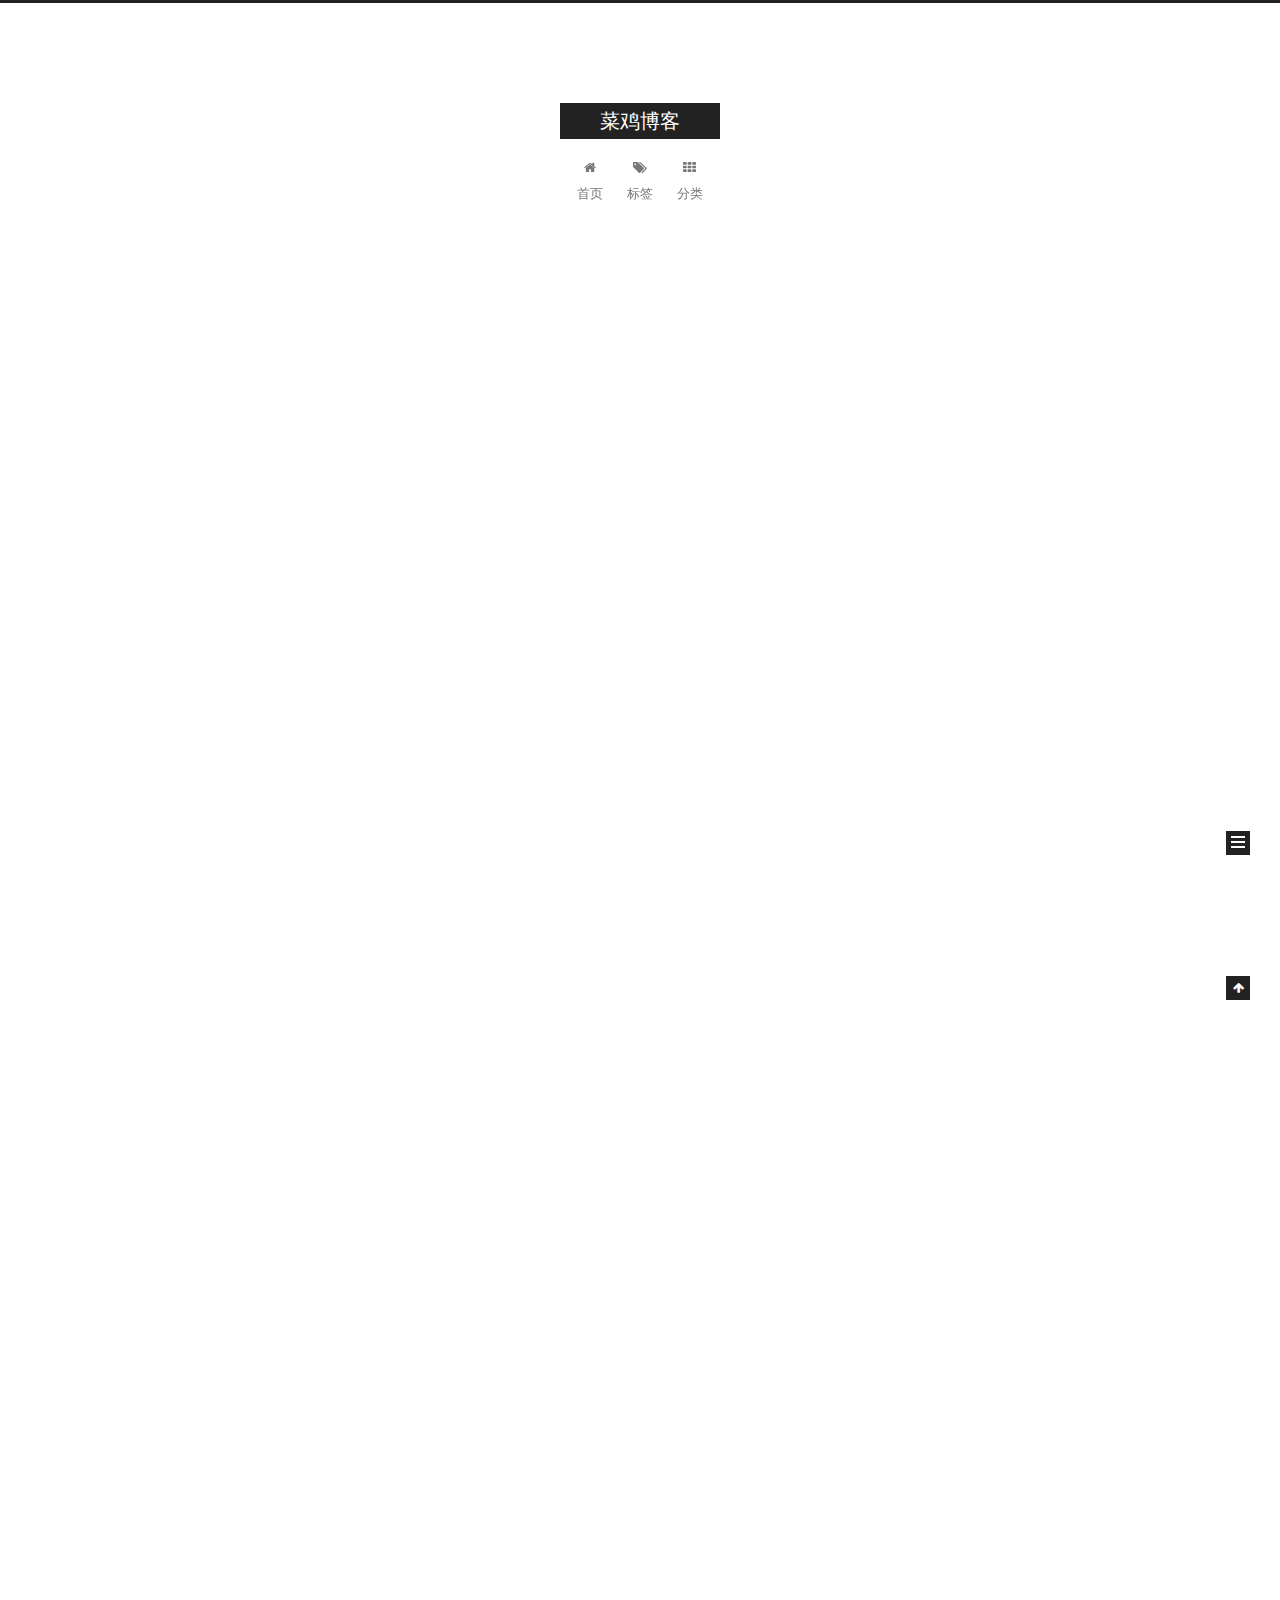
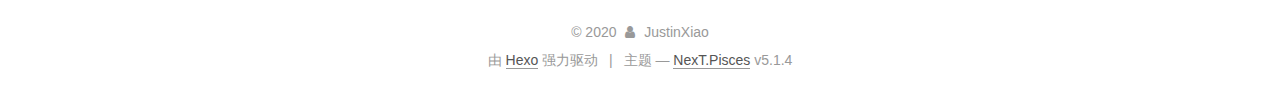
==== commit a2b68020: "Site updated: 2020-07-18 18:05:23" ====
--- a/index.html
+++ b/index.html
@@ -5,7 +5,7 @@
   
 
 
-<html class="theme-next muse use-motion" lang="en">
+<html class="theme-next pisces use-motion" lang="zh-Hans">
 <head>
   <meta charset="UTF-8"/>
 <meta http-equiv="X-UA-Compatible" content="IE=edge" />
@@ -80,11 +80,10 @@
 
 
 <meta property="og:type" content="website">
-<meta property="og:title" content="Hexo">
+<meta property="og:title" content="菜鸡博客">
 <meta property="og:url" content="http://yoursite.com/index.html">
-<meta property="og:site_name" content="Hexo">
-<meta property="og:locale" content="en_US">
-<meta property="article:author" content="John Doe">
+<meta property="og:site_name" content="菜鸡博客">
+<meta property="article:author" content="JustinXiao">
 <meta name="twitter:card" content="summary">
 
 
@@ -93,7 +92,7 @@
   var NexT = window.NexT || {};
   var CONFIG = {
     root: '/',
-    scheme: 'Muse',
+    scheme: 'Pisces',
     version: '5.1.4',
     sidebar: {"position":"left","display":"post","offset":12,"b2t":false,"scrollpercent":false,"onmobile":false},
     fancybox: true,
@@ -101,7 +100,7 @@
     motion: {"enable":true,"async":false,"transition":{"post_block":"fadeIn","post_header":"slideDownIn","post_body":"slideDownIn","coll_header":"slideLeftIn","sidebar":"slideUpIn"}},
     duoshuo: {
       userId: '0',
-      author: 'Author'
+      author: '博主'
     },
     algolia: {
       applicationID: '',
@@ -121,7 +120,7 @@
 
 
 
-  <title>Hexo</title>
+  <title>菜鸡博客</title>
   
 
 
@@ -133,7 +132,7 @@
 
 <meta name="generator" content="Hexo 4.2.1"></head>
 
-<body itemscope itemtype="http://schema.org/WebPage" lang="en">
+<body itemscope itemtype="http://schema.org/WebPage" lang="zh-Hans">
 
   
   
@@ -152,7 +151,7 @@
     <div class="custom-logo-site-title">
       <a href="/"  class="brand" rel="start">
         <span class="logo-line-before"><i></i></span>
-        <span class="site-title">Hexo</span>
+        <span class="site-title">菜鸡博客</span>
         <span class="logo-line-after"><i></i></span>
       </a>
     </div>
@@ -182,17 +181,27 @@
             
               <i class="menu-item-icon fa fa-fw fa-home"></i> <br />
             
-            Home
+            首页
           </a>
         </li>
       
         
-        <li class="menu-item menu-item-archives">
-          <a href="/archives/%20" rel="section">
-            
-              <i class="menu-item-icon fa fa-fw fa-archive"></i> <br />
-            
-            Archives
+        <li class="menu-item menu-item-tags">
+          <a href="/tags/%20" rel="section">
+            
+              <i class="menu-item-icon fa fa-fw fa-tags"></i> <br />
+            
+            标签
+          </a>
+        </li>
+      
+        
+        <li class="menu-item menu-item-categories">
+          <a href="/categories/%20" rel="section">
+            
+              <i class="menu-item-icon fa fa-fw fa-th"></i> <br />
+            
+            分类
           </a>
         </li>
       
@@ -229,16 +238,16 @@
   
   
   <div class="post-block">
-    <link itemprop="mainEntityOfPage" href="http://yoursite.com/2020/07/18/hello-world/">
+    <link itemprop="mainEntityOfPage" href="http://yoursite.com/2020/07/18/My-First-Blog/">
 
     <span hidden itemprop="author" itemscope itemtype="http://schema.org/Person">
-      <meta itemprop="name" content="John Doe">
+      <meta itemprop="name" content="JustinXiao">
       <meta itemprop="description" content="">
       <meta itemprop="image" content="/images/avatar.gif">
     </span>
 
     <span hidden itemprop="publisher" itemscope itemtype="http://schema.org/Organization">
-      <meta itemprop="name" content="Hexo">
+      <meta itemprop="name" content="菜鸡博客">
     </span>
 
     
@@ -248,7 +257,7 @@
         
           <h1 class="post-title" itemprop="name headline">
                 
-                <a class="post-title-link" href="/2020/07/18/hello-world/" itemprop="url">Hello World</a></h1>
+                <a class="post-title-link" href="/2020/07/18/My-First-Blog/" itemprop="url">我的第一篇博客</a></h1>
         
 
         <div class="post-meta">
@@ -258,9 +267,129 @@
                 <i class="fa fa-calendar-o"></i>
               </span>
               
-                <span class="post-meta-item-text">Posted on</span>
+                <span class="post-meta-item-text">发表于</span>
               
-              <time title="Post created" itemprop="dateCreated datePublished" datetime="2020-07-18T17:06:33+08:00">
+              <time title="创建于" itemprop="dateCreated datePublished" datetime="2020-07-18T17:48:06+08:00">
+                2020-07-18
+              </time>
+            
+
+            
+
+            
+          </span>
+
+          
+
+          
+            
+          
+
+          
+          
+
+          
+
+          
+
+          
+
+        </div>
+      </header>
+    
+
+    
+    
+    
+    <div class="post-body" itemprop="articleBody">
+
+      
+      
+
+      
+        
+          
+            <p>Hello World！</p>
+
+          
+        
+      
+    </div>
+    
+    
+    
+
+    
+
+    
+
+    
+
+    <footer class="post-footer">
+      
+
+      
+
+      
+
+      
+      
+        <div class="post-eof"></div>
+      
+    </footer>
+  </div>
+  
+  
+  
+  </article>
+
+
+    
+      
+
+  
+
+  
+  
+  
+
+  <article class="post post-type-normal" itemscope itemtype="http://schema.org/Article">
+  
+  
+  
+  <div class="post-block">
+    <link itemprop="mainEntityOfPage" href="http://yoursite.com/2020/07/18/hello-world/">
+
+    <span hidden itemprop="author" itemscope itemtype="http://schema.org/Person">
+      <meta itemprop="name" content="JustinXiao">
+      <meta itemprop="description" content="">
+      <meta itemprop="image" content="/images/avatar.gif">
+    </span>
+
+    <span hidden itemprop="publisher" itemscope itemtype="http://schema.org/Organization">
+      <meta itemprop="name" content="菜鸡博客">
+    </span>
+
+    
+      <header class="post-header">
+
+        
+        
+          <h1 class="post-title" itemprop="name headline">
+                
+                <a class="post-title-link" href="/2020/07/18/hello-world/" itemprop="url">Hello World</a></h1>
+        
+
+        <div class="post-meta">
+          <span class="post-time">
+            
+              <span class="post-meta-item-icon">
+                <i class="fa fa-calendar-o"></i>
+              </span>
+              
+                <span class="post-meta-item-text">发表于</span>
+              
+              <time title="创建于" itemprop="dateCreated datePublished" datetime="2020-07-18T17:06:33+08:00">
                 2020-07-18
               </time>
             
@@ -383,7 +512,7 @@
         <div class="site-overview">
           <div class="site-author motion-element" itemprop="author" itemscope itemtype="http://schema.org/Person">
             
-              <p class="site-author-name" itemprop="name">John Doe</p>
+              <p class="site-author-name" itemprop="name">JustinXiao</p>
               <p class="site-description motion-element" itemprop="description"></p>
           </div>
 
@@ -392,16 +521,25 @@
             
               <div class="site-state-item site-state-posts">
               
-                <a href="/archives/%20%7C%7C%20archive">
+                <a href="/archives">
               
-                  <span class="site-state-item-count">1</span>
-                  <span class="site-state-item-name">posts</span>
+                  <span class="site-state-item-count">2</span>
+                  <span class="site-state-item-name">日志</span>
                 </a>
               </div>
             
 
             
 
+            
+              
+              
+              <div class="site-state-item site-state-tags">
+                
+                  <span class="site-state-item-count">1</span>
+                  <span class="site-state-item-name">标签</span>
+                
+              </div>
             
 
           </nav>
@@ -439,13 +577,13 @@
   <span class="with-love">
     <i class="fa fa-user"></i>
   </span>
-  <span class="author" itemprop="copyrightHolder">John Doe</span>
+  <span class="author" itemprop="copyrightHolder">JustinXiao</span>
 
   
 </div>
 
 
-  <div class="powered-by">Powered by <a class="theme-link" target="_blank" href="https://hexo.io">Hexo</a></div>
+  <div class="powered-by">由 <a class="theme-link" target="_blank" href="https://hexo.io">Hexo</a> 强力驱动</div>
 
 
 
@@ -453,7 +591,7 @@
 
 
 
-  <div class="theme-info">Theme &mdash; <a class="theme-link" target="_blank" href="https://github.com/iissnan/hexo-theme-next">NexT.Muse</a> v5.1.4</div>
+  <div class="theme-info">主题 &mdash; <a class="theme-link" target="_blank" href="https://github.com/iissnan/hexo-theme-next">NexT.Pisces</a> v5.1.4</div>
 
 
 
@@ -553,6 +691,13 @@
   
   
 
+
+  <script type="text/javascript" src="/js/src/affix.js?v=5.1.4"></script>
+
+  <script type="text/javascript" src="/js/src/schemes/pisces.js?v=5.1.4"></script>
+
+
+
   
 
   
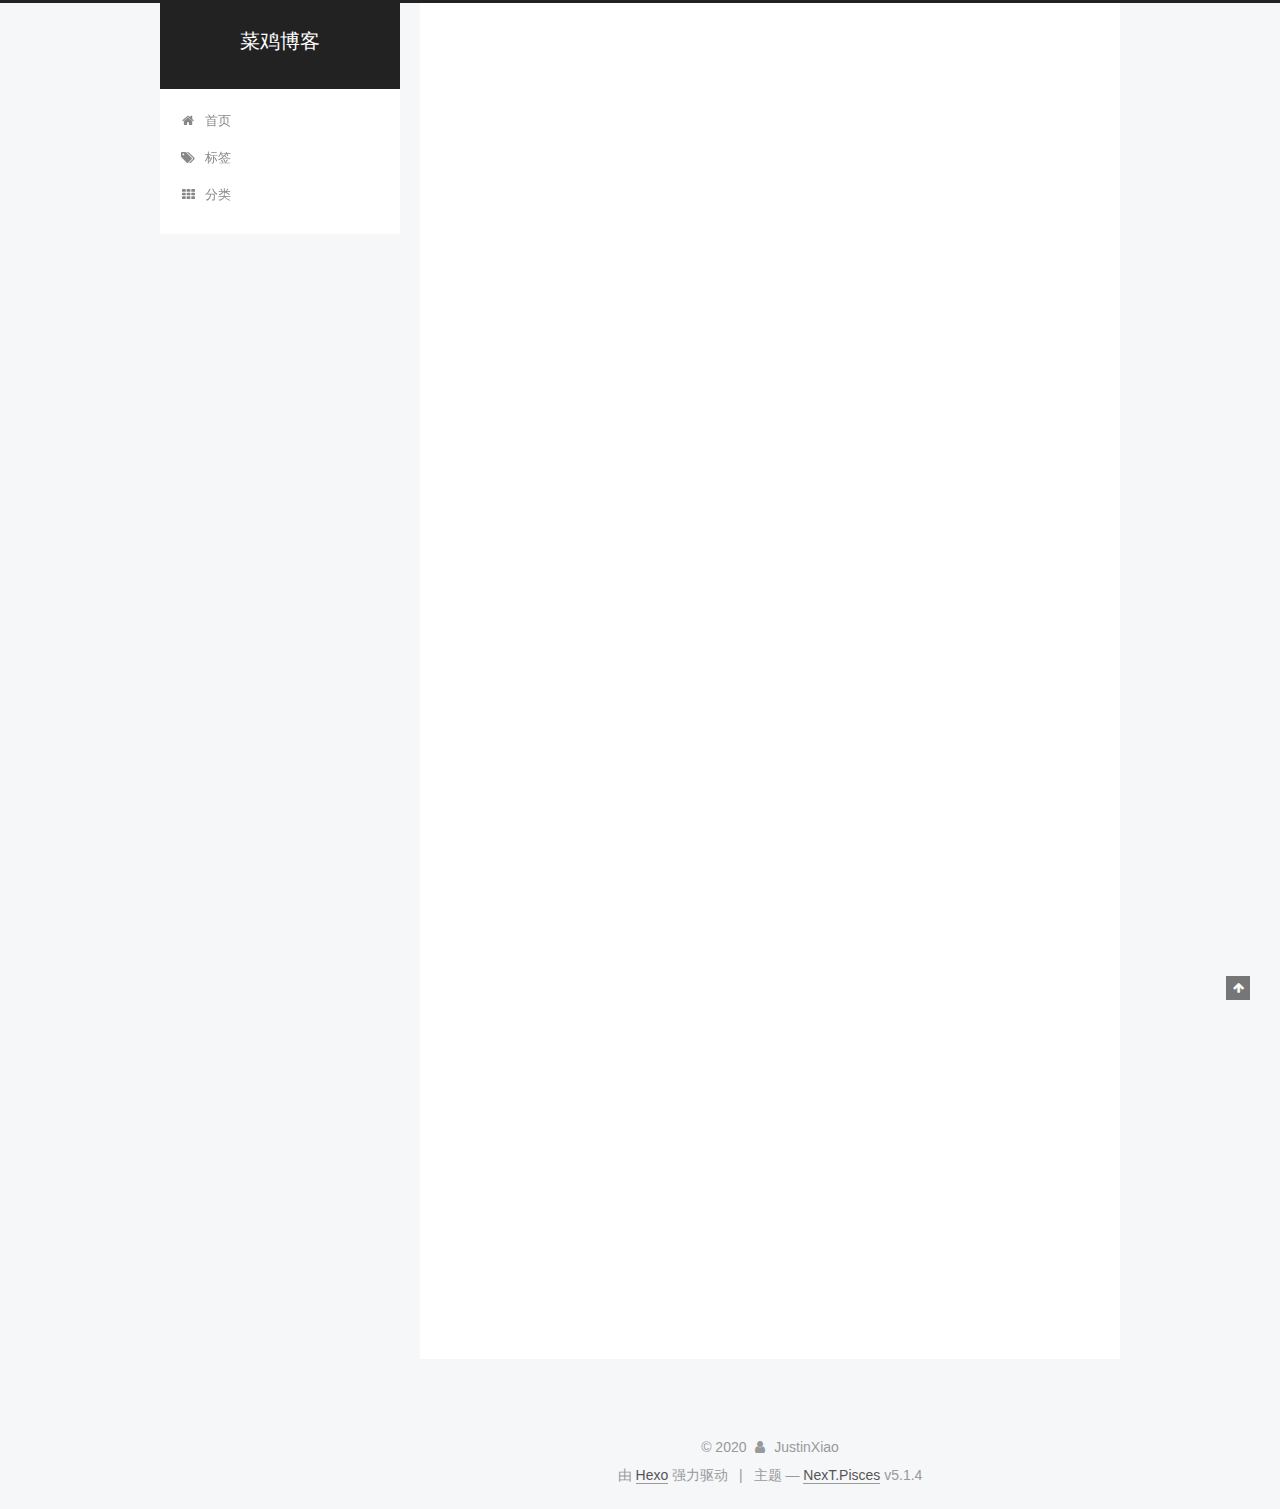
==== commit a3f7c64b: "Site updated: 2020-07-18 18:20:56" ====
--- a/index.html
+++ b/index.html
@@ -535,10 +535,10 @@
               
               
               <div class="site-state-item site-state-tags">
-                
+                <a href="/tags/index.html">
                   <span class="site-state-item-count">1</span>
                   <span class="site-state-item-name">标签</span>
-                
+                </a>
               </div>
             
 
--- a/css/main.css
+++ b/css/main.css
@@ -189,7 +189,7 @@
   font-size: 14px;
   line-height: 2;
   color: #555;
-  background: #fff;
+  background: #f5f7f9;
 }
 @media (max-width: 767px) {
   body {
@@ -653,8 +653,8 @@
 @media (min-width: 992px) {
   .full-image.full-image.full-image.full-image {
     max-width: none;
-    width: 110%;
-    margin: 25px -5%;
+    width: 118%;
+    margin: 0 -9%;
   }
 }
 .blockquote-center,
@@ -940,11 +940,11 @@
   display: inline-block;
   padding: 0 20px;
   font-size: 14px;
-  color: #fff;
-  background: #222;
-  border: 2px solid #222;
+  color: #555;
+  background: #fff;
+  border: 2px solid #555;
   text-decoration: none;
-  border-radius: 0;
+  border-radius: 2px;
   transition-property: background-color;
   transition-duration: 0.2s;
   transition-timing-function: ease-in-out;
@@ -953,8 +953,8 @@
 }
 .btn:hover {
   border-color: #222;
-  color: #222;
-  background: #fff;
+  color: #fff;
+  background: #222;
 }
 .btn +.btn {
   margin: 0 0 8px 8px;
@@ -1066,7 +1066,7 @@
   width: 24px;
   background: #222;
   font-size: 12px;
-  opacity: 1;
+  opacity: 0.6;
   color: #fff;
   cursor: pointer;
   text-align: center;
@@ -1087,7 +1087,7 @@
   }
 }
 .back-to-top.back-to-top-on {
-  bottom: 19px;
+  bottom: 30px;
 }
 .header {
   background: transparent;
@@ -1136,7 +1136,7 @@
 .site-subtitle {
   margin-top: 10px;
   font-size: 13px;
-  color: #999;
+  color: #ddd;
 }
 .use-motion .brand {
   opacity: 0;
@@ -1209,7 +1209,8 @@
   transition-timing-function: ease-in-out;
   transition-delay: 0s;
 }
-.menu .menu-item a:hover {
+.menu .menu-item a:hover,
+.menu-item-active a {
   border-bottom-color: #222;
 }
 .menu .menu-item .fa {
@@ -1738,20 +1739,20 @@
   display: block;
   margin: 0 auto;
   padding: 2px;
-  max-width: 96px;
+  max-width: 120px;
   height: auto;
-  border: 2px solid #333;
+  border: 1px solid #eee;
 }
 .site-author-name {
-  margin: 5px 0 0;
+  margin: 0;
   text-align: center;
-  color: #f5f5f5;
-  font-weight: normal;
+  color: #222;
+  font-weight: 600;
 }
 .site-description {
-  margin-top: 5px;
+  margin-top: 0;
   text-align: center;
-  font-size: 14px;
+  font-size: 13px;
   color: #999;
 }
 .site-state {
@@ -1763,7 +1764,7 @@
 .site-state-item {
   display: inline-block;
   padding: 0 15px;
-  border-left: 1px solid #333;
+  border-left: 1px solid #eee;
 }
 .site-state-item:first-child {
   border-left: none;
@@ -1776,11 +1777,11 @@
   text-align: center;
   color: inherit;
   font-weight: 600;
-  font-size: 18px;
+  font-size: 16px;
 }
 .site-state-item-name {
   font-size: 13px;
-  color: inherit;
+  color: #999;
 }
 .feed-link {
   margin-top: 20px;
@@ -1822,7 +1823,7 @@
   width: 4px;
   height: 4px;
   border-radius: 50%;
-  background: #4e142d;
+  background: #52ff00;
 }
 .links-of-blogroll {
   font-size: 13px;
@@ -1860,7 +1861,7 @@
   color: #555;
 }
 .sidebar-nav li:hover {
-  color: #f5f5f5;
+  color: #fc6423;
 }
 .page-post-detail .sidebar-nav-toc {
   padding: 0 5px;
@@ -1869,11 +1870,11 @@
   margin-left: 10px;
 }
 .sidebar-nav .sidebar-nav-active {
-  color: #87daff;
-  border-bottom-color: #87daff;
+  color: #fc6423;
+  border-bottom-color: #fc6423;
 }
 .sidebar-nav .sidebar-nav-active:hover {
-  color: #87daff;
+  color: #fc6423;
 }
 .sidebar-panel {
   display: none;
@@ -1906,12 +1907,12 @@
   transition-timing-function: ease-in-out;
   transition-delay: 0s;
   transition-property: all;
-  color: #999;
-  border-bottom-color: #555;
+  color: #666;
+  border-bottom-color: #ccc;
 }
 .post-toc ol a:hover {
-  color: #ccc;
-  border-bottom-color: #ccc;
+  color: #000;
+  border-bottom-color: #000;
 }
 .post-toc .nav-item {
   overflow: hidden;
@@ -1933,14 +1934,14 @@
   display: block;
 }
 .post-toc .nav .active > a {
-  color: #87daff;
-  border-bottom-color: #87daff;
+  color: #fc6423;
+  border-bottom-color: #fc6423;
 }
 .post-toc .nav .active-current > a {
-  color: #87daff;
+  color: #fc6423;
 }
 .post-toc .nav .active-current > a:hover {
-  color: #87daff;
+  color: #fc6423;
 }
 .footer {
   font-size: 14px;
@@ -2345,6 +2346,16 @@
   transform: translate(-50%, -50%);
   color: #ccc;
 }
+@media (min-width: 768px) and (max-width: 991px) {
+  .busuanzi-count {
+    width: auto;
+  }
+}
+@media (max-width: 767px) {
+  .busuanzi-count {
+    width: auto;
+  }
+}
 .site-uv,
 .site-pv,
 .page-pv {
@@ -2580,83 +2591,403 @@
   }
 }
 .page-post-detail .sidebar-toggle-line {
-  background: #87daff;
+  background: #fc6423;
 }
 .page-post-detail .comments {
   overflow: hidden;
 }
-@media (max-width: 767px) {
-  .header-inner,
-  .container .main-inner,
+.header {
+  position: relative;
+  margin: 0 auto;
+  width: 960px;
+}
+@media (min-width: 768px) and (max-width: 991px) {
+  .header {
+    width: auto;
+  }
+}
+@media (max-width: 767px) {
+  .header {
+    width: auto;
+  }
+}
+.header-inner {
+  position: absolute;
+  top: 0;
+  overflow: hidden;
+  padding: 0;
+  width: 240px;
+  background: #fff;
+  box-shadow: initial;
+  border-radius: initial;
+}
+@media (min-width: 1600px) {
+  .container .header-inner {
+    width: 240px;
+  }
+}
+@media (min-width: 768px) and (max-width: 991px) {
+  .header-inner {
+    position: relative;
+    width: auto;
+    border-radius: initial;
+  }
+}
+@media (max-width: 767px) {
+  .header-inner {
+    position: relative;
+    width: auto;
+    border-radius: initial;
+  }
+}
+.main:before,
+.main:after {
+  content: " ";
+  display: table;
+}
+.main:after {
+  clear: both;
+}
+@media (min-width: 768px) and (max-width: 991px) {
+  .main {
+    padding-bottom: 100px;
+  }
+}
+@media (max-width: 767px) {
+  .main {
+    padding-bottom: 100px;
+  }
+}
+.container .main-inner {
+  width: 960px;
+}
+@media (min-width: 768px) and (max-width: 991px) {
+  .container .main-inner {
+    width: auto;
+  }
+}
+@media (max-width: 767px) {
+  .container .main-inner {
+    width: auto;
+  }
+}
+.content-wrap {
+  float: right;
+  box-sizing: border-box;
+  padding: 40px;
+  width: 700px;
+  background: #fff;
+  min-height: 700px;
+  box-shadow: initial;
+  border-radius: initial;
+}
+@media (min-width: 768px) and (max-width: 991px) {
+  .content-wrap {
+    width: 100%;
+    padding: 20px;
+    border-radius: initial;
+  }
+}
+@media (max-width: 767px) {
+  .content-wrap {
+    width: 100%;
+    padding: 20px;
+    min-height: auto;
+    border-radius: initial;
+  }
+}
+.sidebar {
+  position: static;
+  float: left;
+  margin-top: 300px;
+  width: 240px;
+  background: #f5f7f9;
+  box-shadow: none;
+}
+@media (min-width: 768px) and (max-width: 991px) {
+  .sidebar {
+    display: none;
+  }
+}
+@media (max-width: 767px) {
+  .sidebar {
+    display: none;
+  }
+}
+.sidebar-toggle {
+  display: none;
+}
+.footer-inner {
+  width: 960px;
+  padding-left: 260px;
+}
+@media (min-width: 768px) and (max-width: 991px) {
   .footer-inner {
     width: auto;
-  }
-}
-embed {
-  display: block;
-  margin: 0px auto 25px auto;
-}
-.custom-logo .site-meta-headline {
-  text-align: center;
-}
-.custom-logo .brand {
+    padding-left: 0 !important;
+    padding-right: 0 !important;
+  }
+}
+@media (max-width: 767px) {
+  .footer-inner {
+    width: auto;
+    padding-left: 0 !important;
+    padding-right: 0 !important;
+  }
+}
+.sidebar-position-right .header-inner {
+  right: 0;
+}
+.sidebar-position-right .content-wrap {
+  float: left;
+}
+.sidebar-position-right .sidebar {
+  float: right;
+}
+.sidebar-position-right .footer-inner {
+  padding-left: 0;
+  padding-right: 260px;
+}
+.site-brand-wrapper {
+  position: relative;
+}
+.site-meta {
+  padding: 20px 0;
+  color: #fff;
+  background: #222;
+}
+@media (min-width: 768px) and (max-width: 991px) {
+  .site-meta {
+    box-shadow: 0 0 16px rgba(0,0,0,0.5);
+  }
+}
+@media (max-width: 767px) {
+  .site-meta {
+    box-shadow: 0 0 16px rgba(0,0,0,0.5);
+  }
+}
+.brand {
+  padding: 0;
   background: none;
 }
-.custom-logo .site-title {
-  margin: 10px auto 0;
-  font-size: 24px;
-  color: #222;
-}
-.custom-logo .site-title a {
-  border: none;
-}
-.custom-logo-image {
-  margin: 0 auto;
-  padding: 5px;
-  max-width: 150px;
-  background: #fff;
-}
-@media (max-width: 767px) {
-  .site-nav {
-    position: absolute;
-    left: 0;
-    top: 52px;
-    margin: 0;
-    width: 100%;
-    padding: 0;
-    background: #fff;
-    border-bottom: 1px solid #ddd;
-    z-index: 1030;
-  }
-}
-@media (max-width: 767px) {
-  .menu {
-    text-align: left;
-  }
-}
-@media (max-width: 767px) {
-  .menu .menu-item {
-    display: block;
-    margin: 0 10px;
-    vertical-align: top;
-  }
-}
-@media (max-width: 767px) {
-  .menu .menu-item br {
-    display: none;
-  }
-}
-@media (max-width: 767px) {
-  .menu .menu-item a {
-    padding: 5px 10px;
-  }
-}
-.menu .menu-item .fa {
-  margin-right: 0;
+.brand:hover {
+  color: #fff;
+}
+.site-subtitle {
+  margin: 10px 10px 0;
+  font-weight: initial;
 }
 .site-search form {
   display: none;
 }
+.site-nav {
+  border-top: none;
+}
+@media (min-width: 768px) and (max-width: 991px) {
+  .site-nav {
+    display: none !important;
+  }
+}
+@media (min-width: 768px) and (max-width: 991px) {
+  .site-nav-on {
+    display: block !important;
+  }
+}
+.menu .menu-item {
+  display: block;
+  margin: 0;
+}
+.menu .menu-item a {
+  position: relative;
+  box-sizing: border-box;
+  padding: 5px 20px;
+  text-align: left;
+  line-height: inherit;
+  transition-property: background-color;
+  transition-duration: 0.2s;
+  transition-timing-function: ease-in-out;
+  transition-delay: 0s;
+}
+.menu .menu-item a:hover,
+.menu-item-active a {
+  background: #f9f9f9;
+  border-bottom-color: #fff;
+}
+.menu .menu-item br {
+  display: none;
+}
+.menu-item-active a:after {
+  content: " ";
+  position: absolute;
+  top: 50%;
+  margin-top: -3px;
+  right: 15px;
+  width: 6px;
+  height: 6px;
+  border-radius: 50%;
+  background-color: #bbb;
+}
+.btn-bar {
+  background-color: #fff;
+}
+.site-nav-toggle {
+  left: 20px;
+  top: 50%;
+  -webkit-transform: translateY(-50%);
+  -webkit-transform: translateY(-50%);
+  -moz-transform: translateY(-50%);
+  -ms-transform: translateY(-50%);
+  -o-transform: translateY(-50%);
+  transform: translateY(-50%);
+}
+@media (min-width: 768px) and (max-width: 991px) {
+  .site-nav-toggle {
+    display: block;
+  }
+}
+.use-motion .sidebar .motion-element {
+  opacity: 1;
+}
+.sidebar {
+  margin-left: -100%;
+  right: auto;
+  bottom: auto;
+  -webkit-transform: none;
+}
+.sidebar-inner {
+  box-sizing: border-box;
+  width: 240px;
+  color: #555;
+  background: #fff;
+  box-shadow: initial;
+  border-radius: initial;
+  opacity: 0;
+}
+.sidebar-inner.affix {
+  position: fixed;
+  top: 12px;
+}
+.sidebar-inner.affix-bottom {
+  position: absolute;
+}
+.site-overview {
+  text-align: left;
+}
+.site-author:before,
+.site-author:after {
+  content: " ";
+  display: table;
+}
+.site-author:after {
+  clear: both;
+}
+.sidebar a {
+  color: #555;
+}
+.sidebar a:hover {
+  color: #222;
+}
+.site-state-item {
+  padding: 0 10px;
+}
+.links-of-author-item a:before {
+  display: none;
+}
+.links-of-author-item a {
+  border-bottom: none;
+  text-decoration: underline;
+}
+.feed-link {
+  border-top: 1px dotted #ccc;
+  border-bottom: 1px dotted #ccc;
+  text-align: center;
+}
+.feed-link a {
+  display: block;
+  color: #fc6423;
+  border: none;
+}
+.feed-link a:hover {
+  background: none;
+  color: #e34603;
+}
+.feed-link a:hover i {
+  color: #e34603;
+}
+.links-of-author {
+  display: flex;
+  flex-wrap: wrap;
+  justify-content: center;
+}
+.links-of-author-item {
+  margin: 5px 0 0;
+  width: 50%;
+}
+.links-of-author-item a {
+  max-width: 216px;
+  box-sizing: border-box;
+  display: inline-block;
+  margin-right: 0;
+  margin-bottom: 0;
+  padding: 0 5px;
+  overflow: hidden;
+  white-space: nowrap;
+  text-overflow: ellipsis;
+}
+.links-of-author-item a {
+  display: block;
+  text-decoration: none;
+}
+.links-of-author-item a:hover {
+  border-radius: 4px;
+  background: #eee;
+}
+.links-of-author-item .fa {
+  margin-right: 2px;
+  font-size: 16px;
+}
+.links-of-author-item .fa-globe {
+  font-size: 15px;
+}
+.links-of-blogroll {
+  text-align: center;
+  margin-top: 20px;
+  padding: 3px 0 0;
+  border-top: 1px dotted #ccc;
+}
+.links-of-blogroll-title {
+  margin-top: 0;
+}
+.links-of-blogroll-item {
+  padding: 0;
+}
+.links-of-blogroll-inline:before,
+.links-of-blogroll-inline:after {
+  content: " ";
+  display: table;
+}
+.links-of-blogroll-inline:after {
+  clear: both;
+}
 .links-of-blogroll-inline .links-of-blogroll-item {
-  display: inline-block;
-}
+  margin: 5px 0 0;
+  width: 50%;
+  display: inline-block;
+  width: unset;
+}
+.links-of-blogroll-inline .links-of-blogroll-item a {
+  max-width: 216px;
+  box-sizing: border-box;
+  display: inline-block;
+  margin-right: 0;
+  margin-bottom: 0;
+  padding: 0 5px;
+  overflow: hidden;
+  white-space: nowrap;
+  text-overflow: ellipsis;
+}
+@media (max-width: 767px) {
+  .post-body {
+    text-align: justify;
+  }
+}
